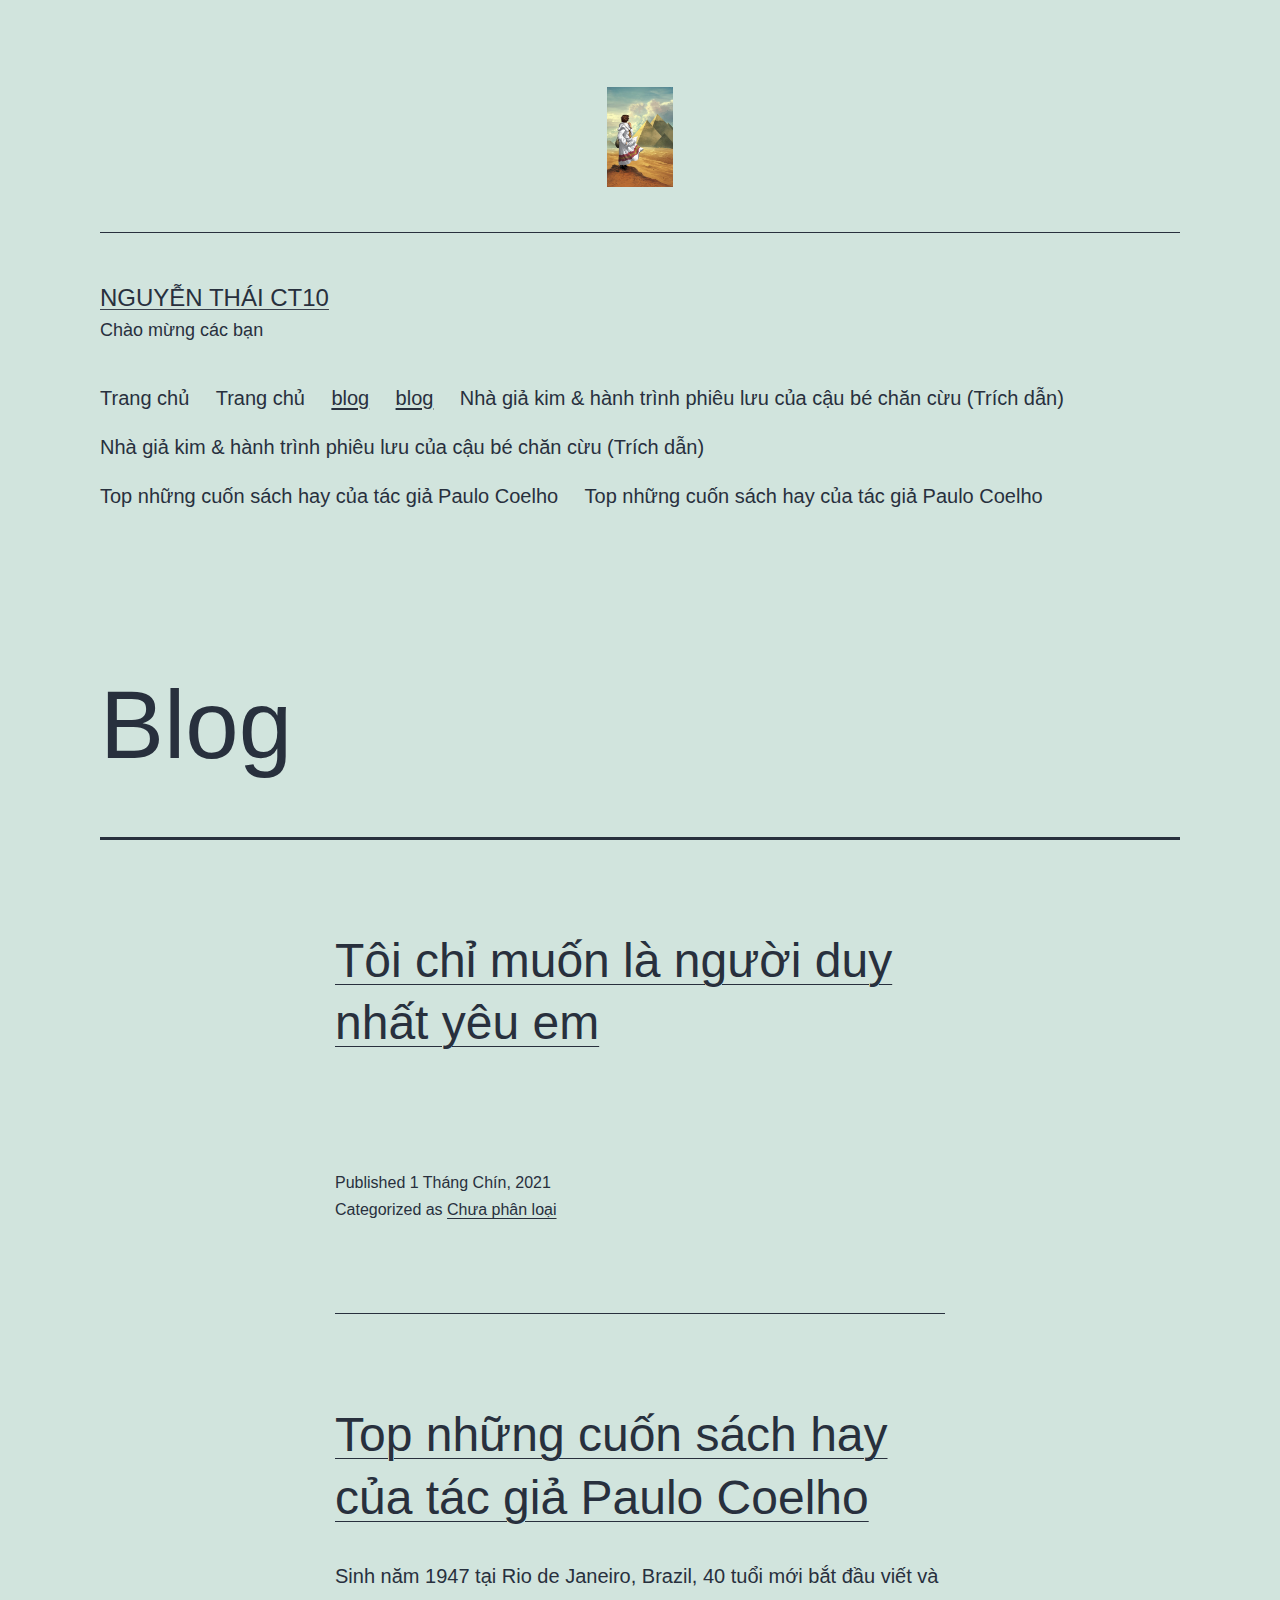
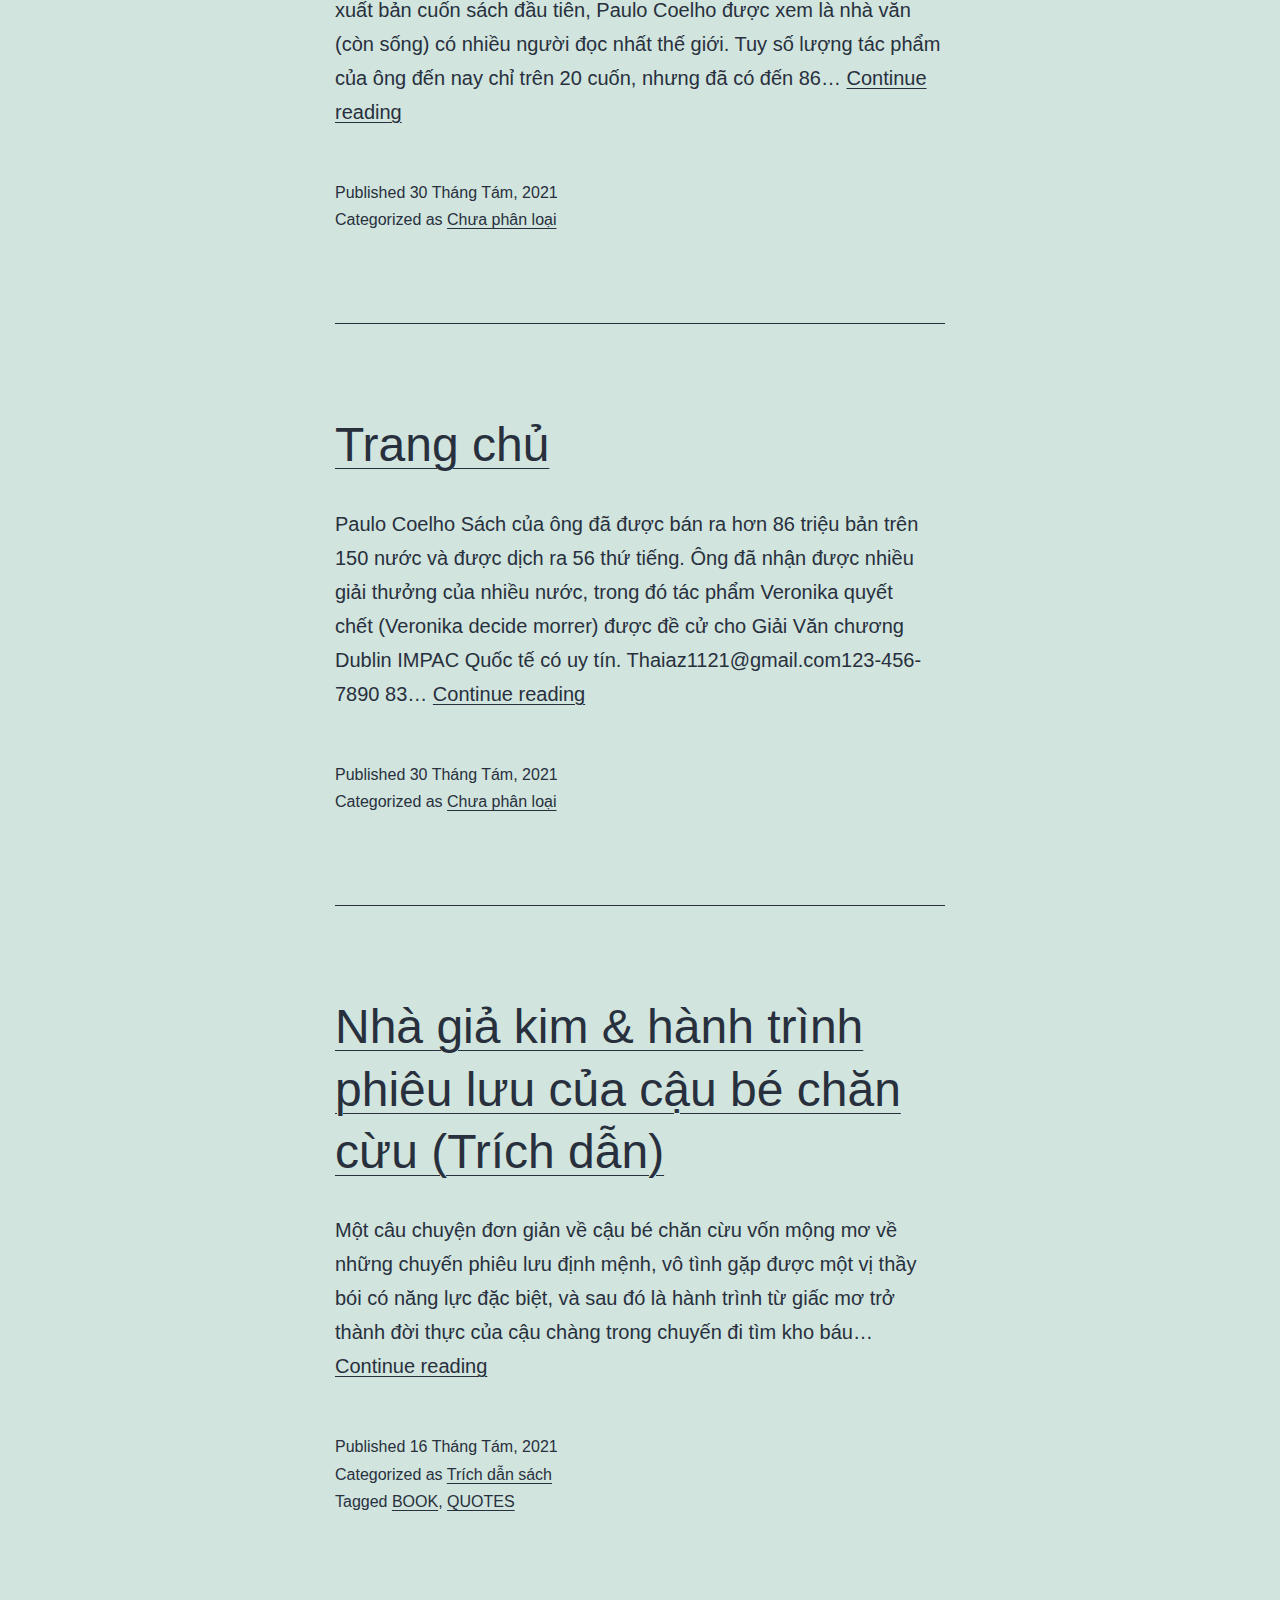
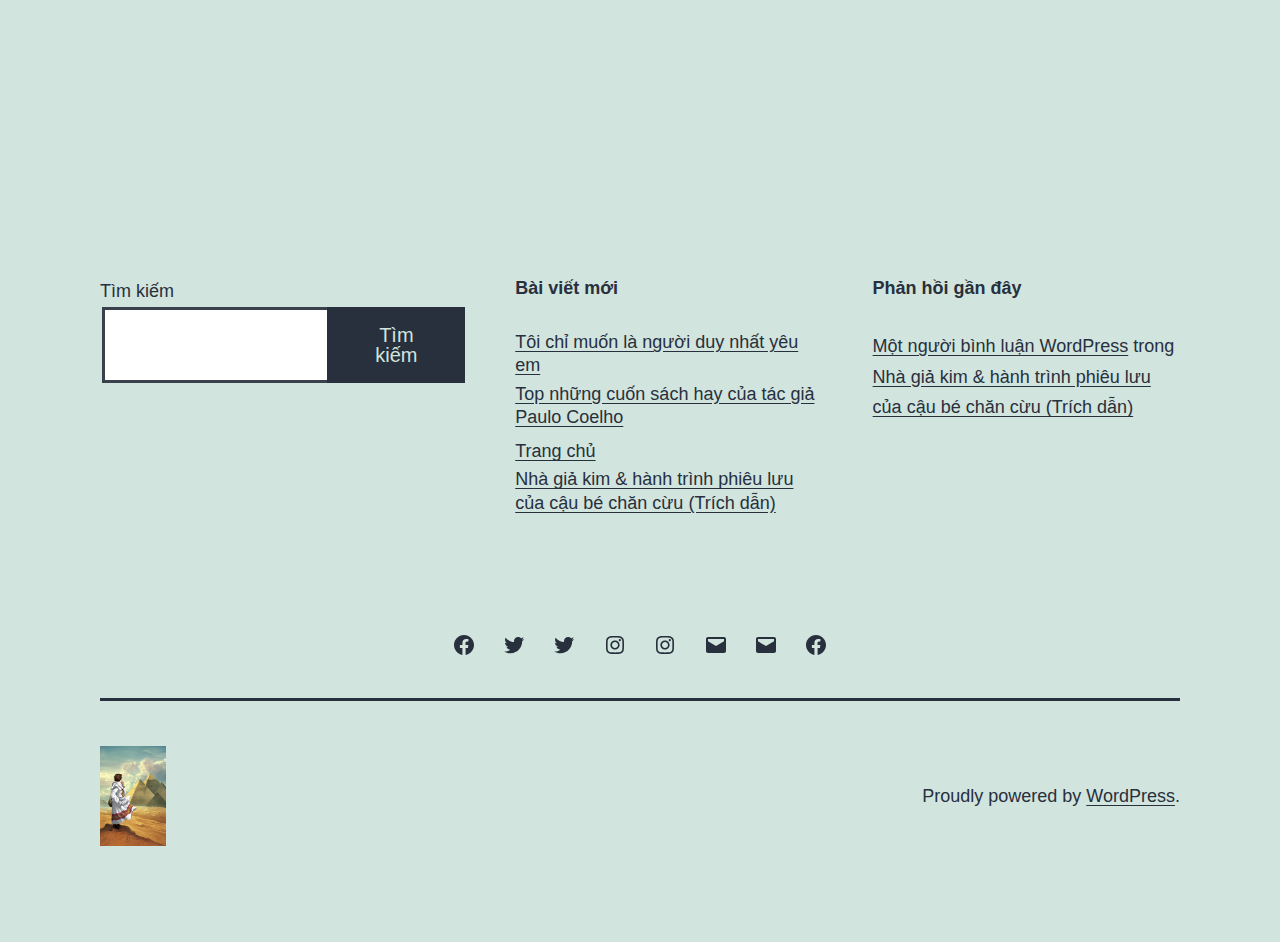
==== blog/index.html @ 30a1766d "ThaiNguyen" ====
<!DOCTYPE html>
<html lang="vi">
<head>
	<meta charset="UTF-8">
	<meta name="viewport" content="width=device-width, initial-scale=1">
	<title>Blog &#8211; Nguyễn Thái CT10</title>
<meta name="robots" content="noindex, nofollow">
<link rel="dns-prefetch" href="//s.w.org">
<link rel="alternate" type="application/rss+xml" title="Dòng thông tin Nguyễn Thái CT10 &raquo;" href="https://thai1802.github.io/mywordpres/feed/">
<link rel="alternate" type="application/rss+xml" title="Dòng phản hồi Nguyễn Thái CT10 &raquo;" href="https://thai1802.github.io/mywordpres/comments/feed/">
		<script>
			window._wpemojiSettings = {"baseUrl":"https:\/\/s.w.org\/images\/core\/emoji\/13.1.0\/72x72\/","ext":".png","svgUrl":"https:\/\/s.w.org\/images\/core\/emoji\/13.1.0\/svg\/","svgExt":".svg","source":{"concatemoji":"https:\/\/thai1802.github.io\/mywordpres\/wp-includes\/js\/wp-emoji-release.min.js?ver=5.8"}};
			!function(e,a,t){var n,r,o,i=a.createElement("canvas"),p=i.getContext&&i.getContext("2d");function s(e,t){var a=String.fromCharCode;p.clearRect(0,0,i.width,i.height),p.fillText(a.apply(this,e),0,0);e=i.toDataURL();return p.clearRect(0,0,i.width,i.height),p.fillText(a.apply(this,t),0,0),e===i.toDataURL()}function c(e){var t=a.createElement("script");t.src=e,t.defer=t.type="text/javascript",a.getElementsByTagName("head")[0].appendChild(t)}for(o=Array("flag","emoji"),t.supports={everything:!0,everythingExceptFlag:!0},r=0;r<o.length;r++)t.supports[o[r]]=function(e){if(!p||!p.fillText)return!1;switch(p.textBaseline="top",p.font="600 32px Arial",e){case"flag":return s([127987,65039,8205,9895,65039],[127987,65039,8203,9895,65039])?!1:!s([55356,56826,55356,56819],[55356,56826,8203,55356,56819])&&!s([55356,57332,56128,56423,56128,56418,56128,56421,56128,56430,56128,56423,56128,56447],[55356,57332,8203,56128,56423,8203,56128,56418,8203,56128,56421,8203,56128,56430,8203,56128,56423,8203,56128,56447]);case"emoji":return!s([10084,65039,8205,55357,56613],[10084,65039,8203,55357,56613])}return!1}(o[r]),t.supports.everything=t.supports.everything&&t.supports[o[r]],"flag"!==o[r]&&(t.supports.everythingExceptFlag=t.supports.everythingExceptFlag&&t.supports[o[r]]);t.supports.everythingExceptFlag=t.supports.everythingExceptFlag&&!t.supports.flag,t.DOMReady=!1,t.readyCallback=function(){t.DOMReady=!0},t.supports.everything||(n=function(){t.readyCallback()},a.addEventListener?(a.addEventListener("DOMContentLoaded",n,!1),e.addEventListener("load",n,!1)):(e.attachEvent("onload",n),a.attachEvent("onreadystatechange",function(){"complete"===a.readyState&&t.readyCallback()})),(n=t.source||{}).concatemoji?c(n.concatemoji):n.wpemoji&&n.twemoji&&(c(n.twemoji),c(n.wpemoji)))}(window,document,window._wpemojiSettings);
		</script>
		<style>img.wp-smiley,
img.emoji {
	display: inline !important;
	border: none !important;
	box-shadow: none !important;
	height: 1em !important;
	width: 1em !important;
	margin: 0 .07em !important;
	vertical-align: -0.1em !important;
	background: none !important;
	padding: 0 !important;
}</style>
	<link rel="stylesheet" id="wp-block-library-css" href="https://thai1802.github.io/mywordpres/wp-includes/css/dist/block-library/style.min.css?ver=5.8" media="all">
<style id="wp-block-library-theme-inline-css">#start-resizable-editor-section{display:none}.wp-block-audio figcaption{color:#555;font-size:13px;text-align:center}.is-dark-theme .wp-block-audio figcaption{color:hsla(0,0%,100%,.65)}.wp-block-code{font-family:Menlo,Consolas,monaco,monospace;color:#1e1e1e;padding:.8em 1em;border:1px solid #ddd;border-radius:4px}.wp-block-embed figcaption{color:#555;font-size:13px;text-align:center}.is-dark-theme .wp-block-embed figcaption{color:hsla(0,0%,100%,.65)}.blocks-gallery-caption{color:#555;font-size:13px;text-align:center}.is-dark-theme .blocks-gallery-caption{color:hsla(0,0%,100%,.65)}.wp-block-image figcaption{color:#555;font-size:13px;text-align:center}.is-dark-theme .wp-block-image figcaption{color:hsla(0,0%,100%,.65)}.wp-block-pullquote{border-top:4px solid;border-bottom:4px solid;margin-bottom:1.75em;color:currentColor}.wp-block-pullquote__citation,.wp-block-pullquote cite,.wp-block-pullquote footer{color:currentColor;text-transform:uppercase;font-size:.8125em;font-style:normal}.wp-block-quote{border-left:.25em solid;margin:0 0 1.75em;padding-left:1em}.wp-block-quote cite,.wp-block-quote footer{color:currentColor;font-size:.8125em;position:relative;font-style:normal}.wp-block-quote.has-text-align-right{border-left:none;border-right:.25em solid;padding-left:0;padding-right:1em}.wp-block-quote.has-text-align-center{border:none;padding-left:0}.wp-block-quote.is-large,.wp-block-quote.is-style-large{border:none}.wp-block-search .wp-block-search__label{font-weight:700}.wp-block-group.has-background{padding:1.25em 2.375em;margin-top:0;margin-bottom:0}.wp-block-separator{border:none;border-bottom:2px solid;margin-left:auto;margin-right:auto;opacity:.4}.wp-block-separator:not(.is-style-wide):not(.is-style-dots){width:100px}.wp-block-separator.has-background:not(.is-style-dots){border-bottom:none;height:1px}.wp-block-separator.has-background:not(.is-style-wide):not(.is-style-dots){height:2px}.wp-block-table thead{border-bottom:3px solid}.wp-block-table tfoot{border-top:3px solid}.wp-block-table td,.wp-block-table th{padding:.5em;border:1px solid;word-break:normal}.wp-block-table figcaption{color:#555;font-size:13px;text-align:center}.is-dark-theme .wp-block-table figcaption{color:hsla(0,0%,100%,.65)}.wp-block-video figcaption{color:#555;font-size:13px;text-align:center}.is-dark-theme .wp-block-video figcaption{color:hsla(0,0%,100%,.65)}.wp-block-template-part.has-background{padding:1.25em 2.375em;margin-top:0;margin-bottom:0}#end-resizable-editor-section{display:none}</style>
<link rel="stylesheet" id="twenty-twenty-one-style-css" href="https://thai1802.github.io/mywordpres/wp-content/themes/twentytwentyone/style.css?ver=1.4" media="all">
<style id="twenty-twenty-one-style-inline-css">body,input,textarea,button,.button,.faux-button,.wp-block-button__link,.wp-block-file__button,.has-drop-cap:not(:focus)::first-letter,.has-drop-cap:not(:focus)::first-letter,.entry-content .wp-block-archives,.entry-content .wp-block-categories,.entry-content .wp-block-cover-image,.entry-content .wp-block-latest-comments,.entry-content .wp-block-latest-posts,.entry-content .wp-block-pullquote,.entry-content .wp-block-quote.is-large,.entry-content .wp-block-quote.is-style-large,.entry-content .wp-block-archives *,.entry-content .wp-block-categories *,.entry-content .wp-block-latest-posts *,.entry-content .wp-block-latest-comments *,.entry-content p,.entry-content ol,.entry-content ul,.entry-content dl,.entry-content dt,.entry-content cite,.entry-content figcaption,.entry-content .wp-caption-text,.comment-content p,.comment-content ol,.comment-content ul,.comment-content dl,.comment-content dt,.comment-content cite,.comment-content figcaption,.comment-content .wp-caption-text,.widget_text p,.widget_text ol,.widget_text ul,.widget_text dl,.widget_text dt,.widget-content .rssSummary,.widget-content cite,.widget-content figcaption,.widget-content .wp-caption-text { font-family: 'Libre Franklin',sans-serif; }</style>
<link rel="stylesheet" id="twenty-twenty-one-print-style-css" href="https://thai1802.github.io/mywordpres/wp-content/themes/twentytwentyone/assets/css/print.css?ver=1.4" media="print">
<link rel="https://api.w.org/" href="https://thai1802.github.io/mywordpres/wp-json/">
<link rel="EditURI" type="application/rsd+xml" title="RSD" href="https://thai1802.github.io/mywordpres/xmlrpc.php?rsd">
<link rel="wlwmanifest" type="application/wlwmanifest+xml" href="https://thai1802.github.io/mywordpres/wp-includes/wlwmanifest.xml"> 
<meta name="generator" content="WordPress 5.8">
</head>

<body class="blog wp-custom-logo wp-embed-responsive is-light-theme no-js hfeed has-main-navigation">
<div id="page" class="site">
	<a class="skip-link screen-reader-text" href="#content">Skip to content</a>

	
<header id="masthead" class="site-header has-logo has-title-and-tagline has-menu" role="banner">

	
	<div class="site-logo"><a href="https://thai1802.github.io/mywordpres/" class="custom-logo-link" rel="home"><img width="475" height="721" src="https://thai1802.github.io/mywordpres/wp-content/uploads/2021/08/10-bai-hoc-dat-gia-tu-nha-gia-kim-elleman-475x721-1.jpg" class="custom-logo" alt="Nguyễn Thái CT10"></a></div>

<div class="site-branding">

	
						<p class="site-title"><a href="https://thai1802.github.io/mywordpres/">Nguyễn Thái CT10</a></p>
			
			<p class="site-description">
			Chào mừng các bạn 		</p>
	</div>
<!-- .site-branding -->
	
	<nav id="site-navigation" class="primary-navigation" role="navigation" aria-label="Primary menu">
		<div class="menu-button-container">
			<button id="primary-mobile-menu" class="button" aria-controls="primary-menu-list" aria-expanded="false">
				<span class="dropdown-icon open">Menu					<svg class="svg-icon" width="24" height="24" aria-hidden="true" role="img" focusable="false" viewbox="0 0 24 24" fill="none" xmlns="http://www.w3.org/2000/svg"><path fill-rule="evenodd" clip-rule="evenodd" d="M4.5 6H19.5V7.5H4.5V6ZM4.5 12H19.5V13.5H4.5V12ZM19.5 18H4.5V19.5H19.5V18Z" fill="currentColor"></path></svg>				</span>
				<span class="dropdown-icon close">Close					<svg class="svg-icon" width="24" height="24" aria-hidden="true" role="img" focusable="false" viewbox="0 0 24 24" fill="none" xmlns="http://www.w3.org/2000/svg"><path fill-rule="evenodd" clip-rule="evenodd" d="M12 10.9394L5.53033 4.46973L4.46967 5.53039L10.9393 12.0001L4.46967 18.4697L5.53033 19.5304L12 13.0607L18.4697 19.5304L19.5303 18.4697L13.0607 12.0001L19.5303 5.53039L18.4697 4.46973L12 10.9394Z" fill="currentColor"></path></svg>				</span>
			</button><!-- #primary-mobile-menu -->
		</div>
<!-- .menu-button-container -->
		<div class="primary-menu-container"><ul id="primary-menu-list" class="menu-wrapper">
<li id="menu-item-21" class="menu-item menu-item-type-custom menu-item-object-custom menu-item-home menu-item-21"><a href="https://thai1802.github.io/mywordpres/">Trang chủ</a></li>
<li id="menu-item-130" class="menu-item menu-item-type-custom menu-item-object-custom menu-item-home menu-item-130"><a href="https://thai1802.github.io/mywordpres/">Trang chủ</a></li>
<li id="menu-item-23" class="menu-item menu-item-type-post_type menu-item-object-page current-menu-item page_item page-item-15 current_page_item current_page_parent menu-item-23"><a href="https://thai1802.github.io/mywordpres/blog/" aria-current="page">blog</a></li>
<li id="menu-item-131" class="menu-item menu-item-type-post_type menu-item-object-page current-menu-item page_item page-item-15 current_page_item current_page_parent menu-item-131"><a href="https://thai1802.github.io/mywordpres/blog/" aria-current="page">blog</a></li>
<li id="menu-item-99" class="menu-item menu-item-type-post_type menu-item-object-post menu-item-99"><a href="https://thai1802.github.io/mywordpres/chao-moi-nguoi/">Nhà giả kim &#038; hành trình phiêu lưu của cậu bé chăn cừu (Trích dẫn)</a></li>
<li id="menu-item-136" class="menu-item menu-item-type-post_type menu-item-object-post menu-item-136"><a href="https://thai1802.github.io/mywordpres/chao-moi-nguoi/">Nhà giả kim &#038; hành trình phiêu lưu của cậu bé chăn cừu (Trích dẫn)</a></li>
<li id="menu-item-98" class="menu-item menu-item-type-post_type menu-item-object-post menu-item-98"><a href="https://thai1802.github.io/mywordpres/top-nhung-cuon-sach-hay-cua-tac-gia-paulo-coelho/">Top những cuốn sách hay của tác giả Paulo Coelho</a></li>
<li id="menu-item-137" class="menu-item menu-item-type-post_type menu-item-object-post menu-item-137"><a href="https://thai1802.github.io/mywordpres/top-nhung-cuon-sach-hay-cua-tac-gia-paulo-coelho/">Top những cuốn sách hay của tác giả Paulo Coelho</a></li>
</ul></div>	</nav><!-- #site-navigation -->

</header><!-- #masthead -->

	<div id="content" class="site-content">
		<div id="primary" class="content-area">
			<main id="main" class="site-main" role="main">

	<header class="page-header alignwide">
		<h1 class="page-title">Blog</h1>
	</header><!-- .page-header -->


<article id="post-117" class="post-117 post type-post status-publish format-standard hentry category-khong-phan-loai entry">

	
<header class="entry-header">
	<h2 class="entry-title default-max-width"><a href="https://thai1802.github.io/mywordpres/toi-chi-muon-la-nguoi-duy-nhat-yeu-em/">Tôi chỉ muốn là người duy nhất yêu em</a></h2></header><!-- .entry-header -->

	<div class="entry-content">
		<p> </p>
	</div>
<!-- .entry-content -->

	<footer class="entry-footer default-max-width">
		<span class="posted-on">Published <time class="entry-date published updated" datetime="2021-09-01T01:59:05+00:00">1 Tháng Chín, 2021</time></span><div class="post-taxonomies"><span class="cat-links">Categorized as <a href="https://thai1802.github.io/mywordpres/category/khong-phan-loai/" rel="category tag">Chưa phân loại</a> </span></div>	</footer><!-- .entry-footer -->
</article><!-- #post-${ID} -->

<article id="post-78" class="post-78 post type-post status-publish format-standard hentry category-khong-phan-loai entry">

	
<header class="entry-header">
	<h2 class="entry-title default-max-width"><a href="https://thai1802.github.io/mywordpres/top-nhung-cuon-sach-hay-cua-tac-gia-paulo-coelho/">Top những cuốn sách hay của tác giả Paulo Coelho</a></h2></header><!-- .entry-header -->

	<div class="entry-content">
		<p>Sinh năm 1947 tại Rio de Janeiro, Brazil, 40 tuổi mới bắt đầu viết và xuất bản cuốn sách đầu tiên, Paulo Coelho được xem là nhà văn (còn sống) có nhiều người đọc nhất thế giới. Tuy số lượng tác phẩm của ông đến nay chỉ trên 20 cuốn, nhưng đã có đến 86&hellip; <a class="more-link" href="https://thai1802.github.io/mywordpres/top-nhung-cuon-sach-hay-cua-tac-gia-paulo-coelho/">Continue reading <span class="screen-reader-text">Top những cuốn sách hay của tác giả Paulo Coelho</span></a></p>
	</div>
<!-- .entry-content -->

	<footer class="entry-footer default-max-width">
		<span class="posted-on">Published <time class="entry-date published updated" datetime="2021-08-30T10:20:37+00:00">30 Tháng Tám, 2021</time></span><div class="post-taxonomies"><span class="cat-links">Categorized as <a href="https://thai1802.github.io/mywordpres/category/khong-phan-loai/" rel="category tag">Chưa phân loại</a> </span></div>	</footer><!-- .entry-footer -->
</article><!-- #post-${ID} -->

<article id="post-69" class="post-69 post type-post status-publish format-standard hentry category-khong-phan-loai entry">

	
<header class="entry-header">
	<h2 class="entry-title default-max-width"><a href="https://thai1802.github.io/mywordpres/trang-chu/">Trang chủ</a></h2></header><!-- .entry-header -->

	<div class="entry-content">
		<p>Paulo Coelho Sách của ông đã được bán ra hơn 86 triệu bản trên 150 nước và được dịch ra 56 thứ tiếng. Ông đã nhận được nhiều giải thưởng của nhiều nước, trong đó tác phẩm Veronika quyết chết (Veronika decide morrer) được đề cử cho Giải Văn chương Dublin IMPAC Quốc tế có uy tín. Thaiaz1121@gmail.com123-456-7890 83&hellip; <a class="more-link" href="https://thai1802.github.io/mywordpres/trang-chu/">Continue reading <span class="screen-reader-text">Trang chủ</span></a></p>
	</div>
<!-- .entry-content -->

	<footer class="entry-footer default-max-width">
		<span class="posted-on">Published <time class="entry-date published updated" datetime="2021-08-30T02:14:56+00:00">30 Tháng Tám, 2021</time></span><div class="post-taxonomies"><span class="cat-links">Categorized as <a href="https://thai1802.github.io/mywordpres/category/khong-phan-loai/" rel="category tag">Chưa phân loại</a> </span></div>	</footer><!-- .entry-footer -->
</article><!-- #post-${ID} -->

<article id="post-1" class="post-1 post type-post status-publish format-quote hentry category-trich-dan-sach tag-book tag-quotes post_format-post-format-quote entry">

	
<header class="entry-header">
	<h2 class="entry-title default-max-width"><a href="https://thai1802.github.io/mywordpres/chao-moi-nguoi/">Nhà giả kim &#038; hành trình phiêu lưu của cậu bé chăn cừu (Trích dẫn)</a></h2></header><!-- .entry-header -->

	<div class="entry-content">
		<p>Một câu chuyện đơn giản về cậu bé chăn cừu vốn mộng mơ về những chuyến phiêu lưu định mệnh, vô tình gặp được một vị thầy bói có năng lực đặc biệt, và sau đó là hành trình từ giấc mơ trở thành đời thực của cậu chàng trong chuyến đi tìm kho báu&hellip; <a class="more-link" href="https://thai1802.github.io/mywordpres/chao-moi-nguoi/">Continue reading <span class="screen-reader-text">Nhà giả kim &#038; hành trình phiêu lưu của cậu bé chăn cừu (Trích dẫn)</span></a></p>
	</div>
<!-- .entry-content -->

	<footer class="entry-footer default-max-width">
		<span class="posted-on">Published <time class="entry-date published updated" datetime="2021-08-16T14:54:59+00:00">16 Tháng Tám, 2021</time></span><div class="post-taxonomies">
<span class="cat-links">Categorized as <a href="https://thai1802.github.io/mywordpres/category/trich-dan-sach/" rel="category tag">Trích dẫn sách</a> </span><span class="tags-links">Tagged <a href="https://thai1802.github.io/mywordpres/tag/book/" rel="tag">BOOK</a>, <a href="https://thai1802.github.io/mywordpres/tag/quotes/" rel="tag">QUOTES</a></span>
</div>	</footer><!-- .entry-footer -->
</article><!-- #post-${ID} -->
			</main><!-- #main -->
		</div>
<!-- #primary -->
	</div>
<!-- #content -->

	
	<aside class="widget-area">
		<section id="block-2" class="widget widget_block widget_search"><form role="search" method="get" action="https://thai1802.github.io/mywordpres/" class="wp-block-search__button-outside wp-block-search__text-button wp-block-search">
<label for="wp-block-search__input-1" class="wp-block-search__label">Tìm kiếm</label><div class="wp-block-search__inside-wrapper">
<input type="search" id="wp-block-search__input-1" class="wp-block-search__input" name="s" value="" placeholder="" required><button type="submit" class="wp-block-search__button ">Tìm kiếm</button>
</div>
</form></section><section id="block-3" class="widget widget_block"><div class="wp-block-group"><div class="wp-block-group__inner-container">
<h2>Bài viết mới</h2>
<ul class="wp-block-latest-posts__list wp-block-latest-posts">
<li><a href="https://thai1802.github.io/mywordpres/toi-chi-muon-la-nguoi-duy-nhat-yeu-em/">Tôi chỉ muốn là người duy nhất yêu em</a></li>
<li><a href="https://thai1802.github.io/mywordpres/top-nhung-cuon-sach-hay-cua-tac-gia-paulo-coelho/">Top những cuốn sách hay của tác giả Paulo Coelho</a></li>
<li><a href="https://thai1802.github.io/mywordpres/trang-chu/">Trang chủ</a></li>
<li><a href="https://thai1802.github.io/mywordpres/chao-moi-nguoi/">Nhà giả kim &#038; hành trình phiêu lưu của cậu bé chăn cừu (Trích dẫn)</a></li>
</ul>
</div></div></section><section id="block-4" class="widget widget_block"><div class="wp-block-group"><div class="wp-block-group__inner-container">
<h2>Phản hồi gần đây</h2>
<ol class="wp-block-latest-comments"><li class="wp-block-latest-comments__comment"><article><footer class="wp-block-latest-comments__comment-meta"><a class="wp-block-latest-comments__comment-author" href="https://wordpress.org/">Một người bình luận WordPress</a> trong <a class="wp-block-latest-comments__comment-link" href="https://thai1802.github.io/mywordpres/chao-moi-nguoi/#comment-1">Nhà giả kim &#038; hành trình phiêu lưu của cậu bé chăn cừu (Trích dẫn)</a></footer></article></li></ol>
</div></div></section>	</aside><!-- .widget-area -->


	<footer id="colophon" class="site-footer" role="contentinfo">

					<nav aria-label="Secondary menu" class="footer-navigation">
				<ul class="footer-navigation-wrapper">
					<li id="menu-item-25" class="menu-item menu-item-type-custom menu-item-object-custom menu-item-25"><a href="https://www.facebook.com/wordpress"><svg class="svg-icon" width="24" height="24" aria-hidden="true" role="img" focusable="false" viewbox="0 0 24 24" version="1.1" xmlns="http://www.w3.org/2000/svg"><path d="M12 2C6.5 2 2 6.5 2 12c0 5 3.7 9.1 8.4 9.9v-7H7.9V12h2.5V9.8c0-2.5 1.5-3.9 3.8-3.9 1.1 0 2.2.2 2.2.2v2.5h-1.3c-1.2 0-1.6.8-1.6 1.6V12h2.8l-.4 2.9h-2.3v7C18.3 21.1 22 17 22 12c0-5.5-4.5-10-10-10z"></path></svg><span class="screen-reader-text">Facebook</span></a></li>
<li id="menu-item-26" class="menu-item menu-item-type-custom menu-item-object-custom menu-item-26"><a href="https://twitter.com/wordpress"><svg class="svg-icon" width="24" height="24" aria-hidden="true" role="img" focusable="false" viewbox="0 0 24 24" version="1.1" xmlns="http://www.w3.org/2000/svg"><path d="M22.23,5.924c-0.736,0.326-1.527,0.547-2.357,0.646c0.847-0.508,1.498-1.312,1.804-2.27 c-0.793,0.47-1.671,0.812-2.606,0.996C18.324,4.498,17.257,4,16.077,4c-2.266,0-4.103,1.837-4.103,4.103 c0,0.322,0.036,0.635,0.106,0.935C8.67,8.867,5.647,7.234,3.623,4.751C3.27,5.357,3.067,6.062,3.067,6.814 c0,1.424,0.724,2.679,1.825,3.415c-0.673-0.021-1.305-0.206-1.859-0.513c0,0.017,0,0.034,0,0.052c0,1.988,1.414,3.647,3.292,4.023 c-0.344,0.094-0.707,0.144-1.081,0.144c-0.264,0-0.521-0.026-0.772-0.074c0.522,1.63,2.038,2.816,3.833,2.85 c-1.404,1.1-3.174,1.756-5.096,1.756c-0.331,0-0.658-0.019-0.979-0.057c1.816,1.164,3.973,1.843,6.29,1.843 c7.547,0,11.675-6.252,11.675-11.675c0-0.178-0.004-0.355-0.012-0.531C20.985,7.47,21.68,6.747,22.23,5.924z"></path></svg><span class="screen-reader-text">Twitter</span></a></li>
<li id="menu-item-133" class="menu-item menu-item-type-custom menu-item-object-custom menu-item-133"><a href="https://twitter.com/wordpress"><svg class="svg-icon" width="24" height="24" aria-hidden="true" role="img" focusable="false" viewbox="0 0 24 24" version="1.1" xmlns="http://www.w3.org/2000/svg"><path d="M22.23,5.924c-0.736,0.326-1.527,0.547-2.357,0.646c0.847-0.508,1.498-1.312,1.804-2.27 c-0.793,0.47-1.671,0.812-2.606,0.996C18.324,4.498,17.257,4,16.077,4c-2.266,0-4.103,1.837-4.103,4.103 c0,0.322,0.036,0.635,0.106,0.935C8.67,8.867,5.647,7.234,3.623,4.751C3.27,5.357,3.067,6.062,3.067,6.814 c0,1.424,0.724,2.679,1.825,3.415c-0.673-0.021-1.305-0.206-1.859-0.513c0,0.017,0,0.034,0,0.052c0,1.988,1.414,3.647,3.292,4.023 c-0.344,0.094-0.707,0.144-1.081,0.144c-0.264,0-0.521-0.026-0.772-0.074c0.522,1.63,2.038,2.816,3.833,2.85 c-1.404,1.1-3.174,1.756-5.096,1.756c-0.331,0-0.658-0.019-0.979-0.057c1.816,1.164,3.973,1.843,6.29,1.843 c7.547,0,11.675-6.252,11.675-11.675c0-0.178-0.004-0.355-0.012-0.531C20.985,7.47,21.68,6.747,22.23,5.924z"></path></svg><span class="screen-reader-text">Twitter</span></a></li>
<li id="menu-item-27" class="menu-item menu-item-type-custom menu-item-object-custom menu-item-27"><a href="https://www.instagram.com/explore/tags/wordcamp/"><svg class="svg-icon" width="24" height="24" aria-hidden="true" role="img" focusable="false" viewbox="0 0 24 24" version="1.1" xmlns="http://www.w3.org/2000/svg"><path d="M12,4.622c2.403,0,2.688,0.009,3.637,0.052c0.877,0.04,1.354,0.187,1.671,0.31c0.42,0.163,0.72,0.358,1.035,0.673 c0.315,0.315,0.51,0.615,0.673,1.035c0.123,0.317,0.27,0.794,0.31,1.671c0.043,0.949,0.052,1.234,0.052,3.637 s-0.009,2.688-0.052,3.637c-0.04,0.877-0.187,1.354-0.31,1.671c-0.163,0.42-0.358,0.72-0.673,1.035 c-0.315,0.315-0.615,0.51-1.035,0.673c-0.317,0.123-0.794,0.27-1.671,0.31c-0.949,0.043-1.233,0.052-3.637,0.052 s-2.688-0.009-3.637-0.052c-0.877-0.04-1.354-0.187-1.671-0.31c-0.42-0.163-0.72-0.358-1.035-0.673 c-0.315-0.315-0.51-0.615-0.673-1.035c-0.123-0.317-0.27-0.794-0.31-1.671C4.631,14.688,4.622,14.403,4.622,12 s0.009-2.688,0.052-3.637c0.04-0.877,0.187-1.354,0.31-1.671c0.163-0.42,0.358-0.72,0.673-1.035 c0.315-0.315,0.615-0.51,1.035-0.673c0.317-0.123,0.794-0.27,1.671-0.31C9.312,4.631,9.597,4.622,12,4.622 M12,3 C9.556,3,9.249,3.01,8.289,3.054C7.331,3.098,6.677,3.25,6.105,3.472C5.513,3.702,5.011,4.01,4.511,4.511 c-0.5,0.5-0.808,1.002-1.038,1.594C3.25,6.677,3.098,7.331,3.054,8.289C3.01,9.249,3,9.556,3,12c0,2.444,0.01,2.751,0.054,3.711 c0.044,0.958,0.196,1.612,0.418,2.185c0.23,0.592,0.538,1.094,1.038,1.594c0.5,0.5,1.002,0.808,1.594,1.038 c0.572,0.222,1.227,0.375,2.185,0.418C9.249,20.99,9.556,21,12,21s2.751-0.01,3.711-0.054c0.958-0.044,1.612-0.196,2.185-0.418 c0.592-0.23,1.094-0.538,1.594-1.038c0.5-0.5,0.808-1.002,1.038-1.594c0.222-0.572,0.375-1.227,0.418-2.185 C20.99,14.751,21,14.444,21,12s-0.01-2.751-0.054-3.711c-0.044-0.958-0.196-1.612-0.418-2.185c-0.23-0.592-0.538-1.094-1.038-1.594 c-0.5-0.5-1.002-0.808-1.594-1.038c-0.572-0.222-1.227-0.375-2.185-0.418C14.751,3.01,14.444,3,12,3L12,3z M12,7.378 c-2.552,0-4.622,2.069-4.622,4.622S9.448,16.622,12,16.622s4.622-2.069,4.622-4.622S14.552,7.378,12,7.378z M12,15 c-1.657,0-3-1.343-3-3s1.343-3,3-3s3,1.343,3,3S13.657,15,12,15z M16.804,6.116c-0.596,0-1.08,0.484-1.08,1.08 s0.484,1.08,1.08,1.08c0.596,0,1.08-0.484,1.08-1.08S17.401,6.116,16.804,6.116z"></path></svg><span class="screen-reader-text">Instagram</span></a></li>
<li id="menu-item-134" class="menu-item menu-item-type-custom menu-item-object-custom menu-item-134"><a href="https://www.instagram.com/explore/tags/wordcamp/"><svg class="svg-icon" width="24" height="24" aria-hidden="true" role="img" focusable="false" viewbox="0 0 24 24" version="1.1" xmlns="http://www.w3.org/2000/svg"><path d="M12,4.622c2.403,0,2.688,0.009,3.637,0.052c0.877,0.04,1.354,0.187,1.671,0.31c0.42,0.163,0.72,0.358,1.035,0.673 c0.315,0.315,0.51,0.615,0.673,1.035c0.123,0.317,0.27,0.794,0.31,1.671c0.043,0.949,0.052,1.234,0.052,3.637 s-0.009,2.688-0.052,3.637c-0.04,0.877-0.187,1.354-0.31,1.671c-0.163,0.42-0.358,0.72-0.673,1.035 c-0.315,0.315-0.615,0.51-1.035,0.673c-0.317,0.123-0.794,0.27-1.671,0.31c-0.949,0.043-1.233,0.052-3.637,0.052 s-2.688-0.009-3.637-0.052c-0.877-0.04-1.354-0.187-1.671-0.31c-0.42-0.163-0.72-0.358-1.035-0.673 c-0.315-0.315-0.51-0.615-0.673-1.035c-0.123-0.317-0.27-0.794-0.31-1.671C4.631,14.688,4.622,14.403,4.622,12 s0.009-2.688,0.052-3.637c0.04-0.877,0.187-1.354,0.31-1.671c0.163-0.42,0.358-0.72,0.673-1.035 c0.315-0.315,0.615-0.51,1.035-0.673c0.317-0.123,0.794-0.27,1.671-0.31C9.312,4.631,9.597,4.622,12,4.622 M12,3 C9.556,3,9.249,3.01,8.289,3.054C7.331,3.098,6.677,3.25,6.105,3.472C5.513,3.702,5.011,4.01,4.511,4.511 c-0.5,0.5-0.808,1.002-1.038,1.594C3.25,6.677,3.098,7.331,3.054,8.289C3.01,9.249,3,9.556,3,12c0,2.444,0.01,2.751,0.054,3.711 c0.044,0.958,0.196,1.612,0.418,2.185c0.23,0.592,0.538,1.094,1.038,1.594c0.5,0.5,1.002,0.808,1.594,1.038 c0.572,0.222,1.227,0.375,2.185,0.418C9.249,20.99,9.556,21,12,21s2.751-0.01,3.711-0.054c0.958-0.044,1.612-0.196,2.185-0.418 c0.592-0.23,1.094-0.538,1.594-1.038c0.5-0.5,0.808-1.002,1.038-1.594c0.222-0.572,0.375-1.227,0.418-2.185 C20.99,14.751,21,14.444,21,12s-0.01-2.751-0.054-3.711c-0.044-0.958-0.196-1.612-0.418-2.185c-0.23-0.592-0.538-1.094-1.038-1.594 c-0.5-0.5-1.002-0.808-1.594-1.038c-0.572-0.222-1.227-0.375-2.185-0.418C14.751,3.01,14.444,3,12,3L12,3z M12,7.378 c-2.552,0-4.622,2.069-4.622,4.622S9.448,16.622,12,16.622s4.622-2.069,4.622-4.622S14.552,7.378,12,7.378z M12,15 c-1.657,0-3-1.343-3-3s1.343-3,3-3s3,1.343,3,3S13.657,15,12,15z M16.804,6.116c-0.596,0-1.08,0.484-1.08,1.08 s0.484,1.08,1.08,1.08c0.596,0,1.08-0.484,1.08-1.08S17.401,6.116,16.804,6.116z"></path></svg><span class="screen-reader-text">Instagram</span></a></li>
<li id="menu-item-28" class="menu-item menu-item-type-custom menu-item-object-custom menu-item-28"><a href="mailto:wordpress@example.com"><svg class="svg-icon" width="24" height="24" aria-hidden="true" role="img" focusable="false" viewbox="0 0 24 24" version="1.1" xmlns="http://www.w3.org/2000/svg"><path d="M20,4H4C2.895,4,2,4.895,2,6v12c0,1.105,0.895,2,2,2h16c1.105,0,2-0.895,2-2V6C22,4.895,21.105,4,20,4z M20,8.236l-8,4.882 L4,8.236V6h16V8.236z"></path></svg><span class="screen-reader-text">Email</span></a></li>
<li id="menu-item-135" class="menu-item menu-item-type-custom menu-item-object-custom menu-item-135"><a href="mailto:wordpress@example.com"><svg class="svg-icon" width="24" height="24" aria-hidden="true" role="img" focusable="false" viewbox="0 0 24 24" version="1.1" xmlns="http://www.w3.org/2000/svg"><path d="M20,4H4C2.895,4,2,4.895,2,6v12c0,1.105,0.895,2,2,2h16c1.105,0,2-0.895,2-2V6C22,4.895,21.105,4,20,4z M20,8.236l-8,4.882 L4,8.236V6h16V8.236z"></path></svg><span class="screen-reader-text">Email</span></a></li>
<li id="menu-item-132" class="menu-item menu-item-type-custom menu-item-object-custom menu-item-132"><a href="https://www.facebook.com/wordpress"><svg class="svg-icon" width="24" height="24" aria-hidden="true" role="img" focusable="false" viewbox="0 0 24 24" version="1.1" xmlns="http://www.w3.org/2000/svg"><path d="M12 2C6.5 2 2 6.5 2 12c0 5 3.7 9.1 8.4 9.9v-7H7.9V12h2.5V9.8c0-2.5 1.5-3.9 3.8-3.9 1.1 0 2.2.2 2.2.2v2.5h-1.3c-1.2 0-1.6.8-1.6 1.6V12h2.8l-.4 2.9h-2.3v7C18.3 21.1 22 17 22 12c0-5.5-4.5-10-10-10z"></path></svg><span class="screen-reader-text">Facebook</span></a></li>
				</ul>
<!-- .footer-navigation-wrapper -->
			</nav><!-- .footer-navigation -->
				<div class="site-info">
			<div class="site-name">
									<div class="site-logo"><a href="https://thai1802.github.io/mywordpres/" class="custom-logo-link" rel="home"><img width="475" height="721" src="https://thai1802.github.io/mywordpres/wp-content/uploads/2021/08/10-bai-hoc-dat-gia-tu-nha-gia-kim-elleman-475x721-1.jpg" class="custom-logo" alt="Nguyễn Thái CT10"></a></div>
							</div>
<!-- .site-name -->
			<div class="powered-by">
				Proudly powered by <a href="https://wordpress.org/">WordPress</a>.			</div>
<!-- .powered-by -->

		</div>
<!-- .site-info -->
	</footer><!-- #colophon -->

</div>
<!-- #page -->

<script>document.body.classList.remove("no-js");</script>	<script>
	if ( -1 !== navigator.userAgent.indexOf( 'MSIE' ) || -1 !== navigator.appVersion.indexOf( 'Trident/' ) ) {
		document.body.classList.add( 'is-IE' );
	}
	</script>
	<script id="twenty-twenty-one-ie11-polyfills-js-after">
( Element.prototype.matches && Element.prototype.closest && window.NodeList && NodeList.prototype.forEach ) || document.write( '<script src="https://thai1802.github.io/mywordpres/wp-content/themes/twentytwentyone/assets/js/polyfills.js?ver=1.4"><\/scr' + 'ipt>' );
</script>
<script src="https://thai1802.github.io/mywordpres/wp-content/themes/twentytwentyone/assets/js/primary-navigation.js?ver=1.4" id="twenty-twenty-one-primary-navigation-script-js"></script>
<script src="https://thai1802.github.io/mywordpres/wp-content/themes/twentytwentyone/assets/js/responsive-embeds.js?ver=1.4" id="twenty-twenty-one-responsive-embeds-script-js"></script>
<script src="https://thai1802.github.io/mywordpres/wp-includes/js/wp-embed.min.js?ver=5.8" id="wp-embed-js"></script>
	<script>
	/(trident|msie)/i.test(navigator.userAgent)&&document.getElementById&&window.addEventListener&&window.addEventListener("hashchange",(function(){var t,e=location.hash.substring(1);/^[A-z0-9_-]+$/.test(e)&&(t=document.getElementById(e))&&(/^(?:a|select|input|button|textarea)$/i.test(t.tagName)||(t.tabIndex=-1),t.focus())}),!1);
	</script>
	
</body>
</html>
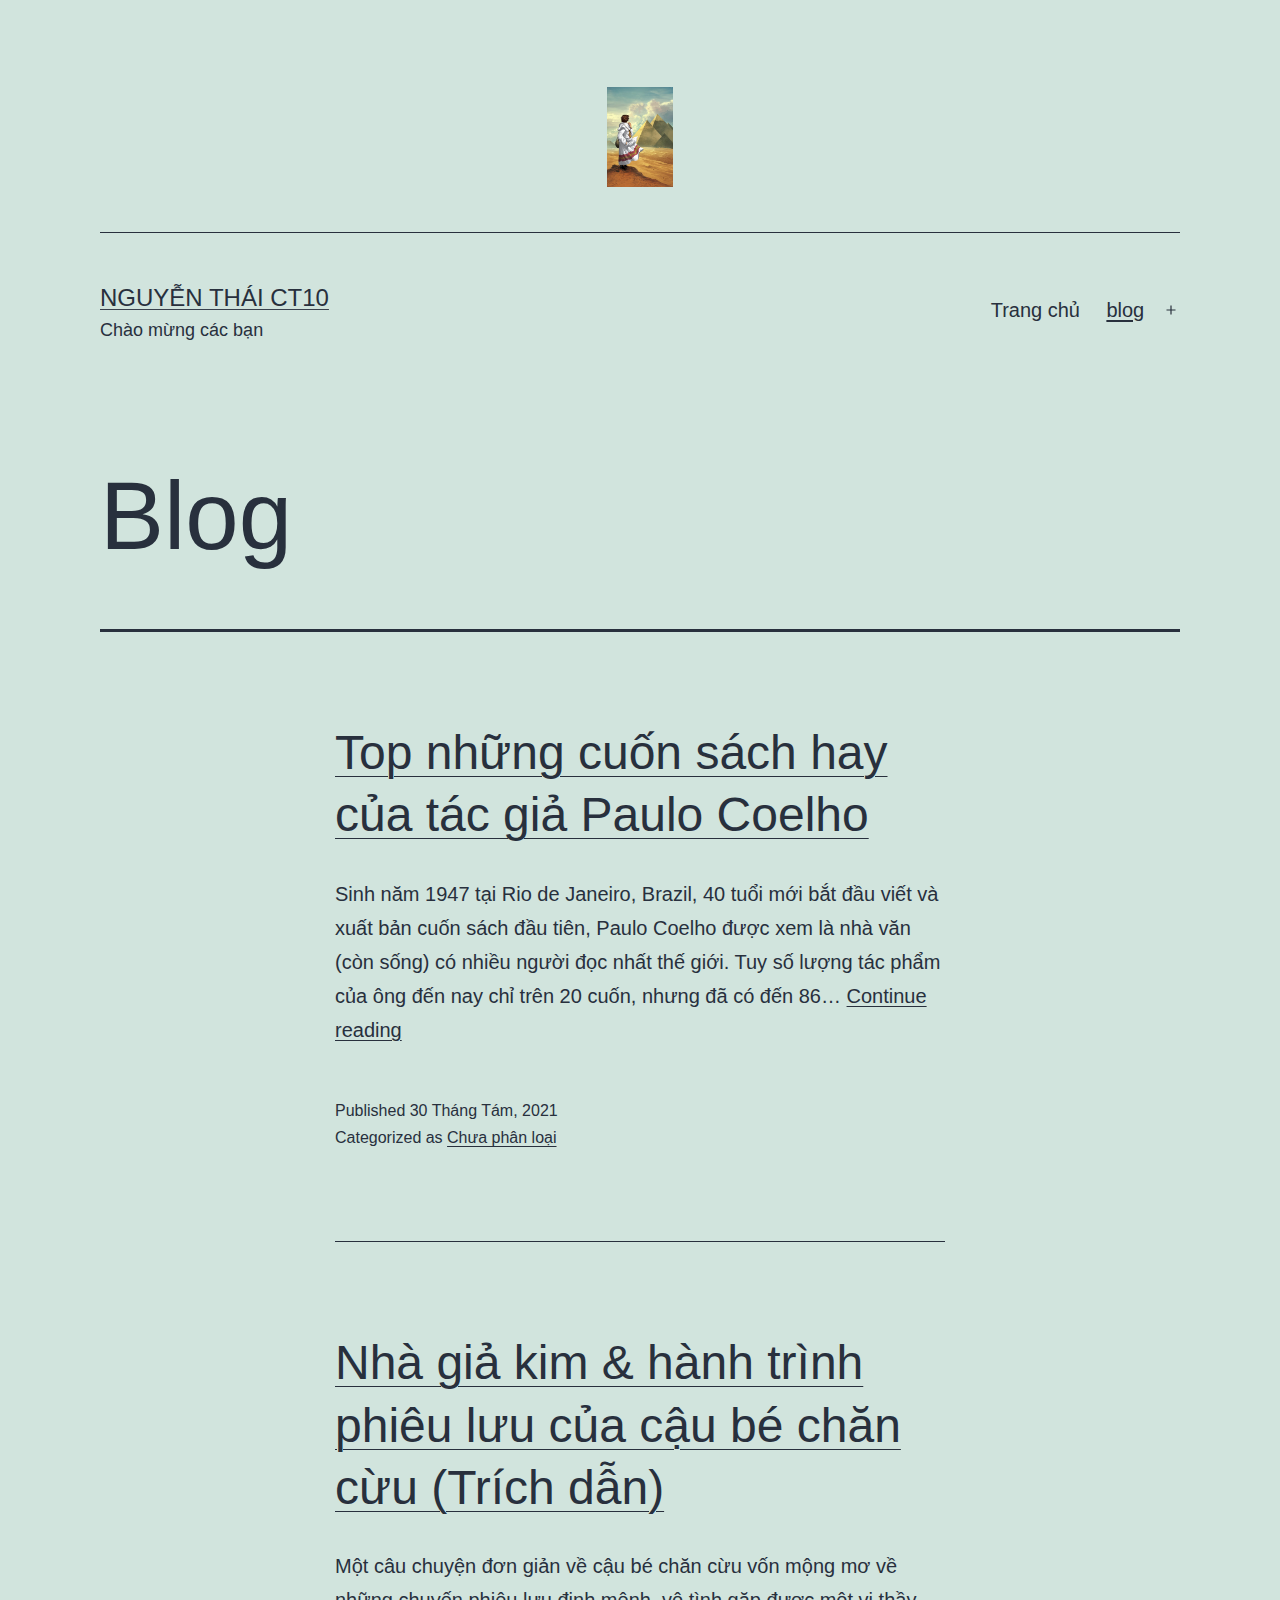
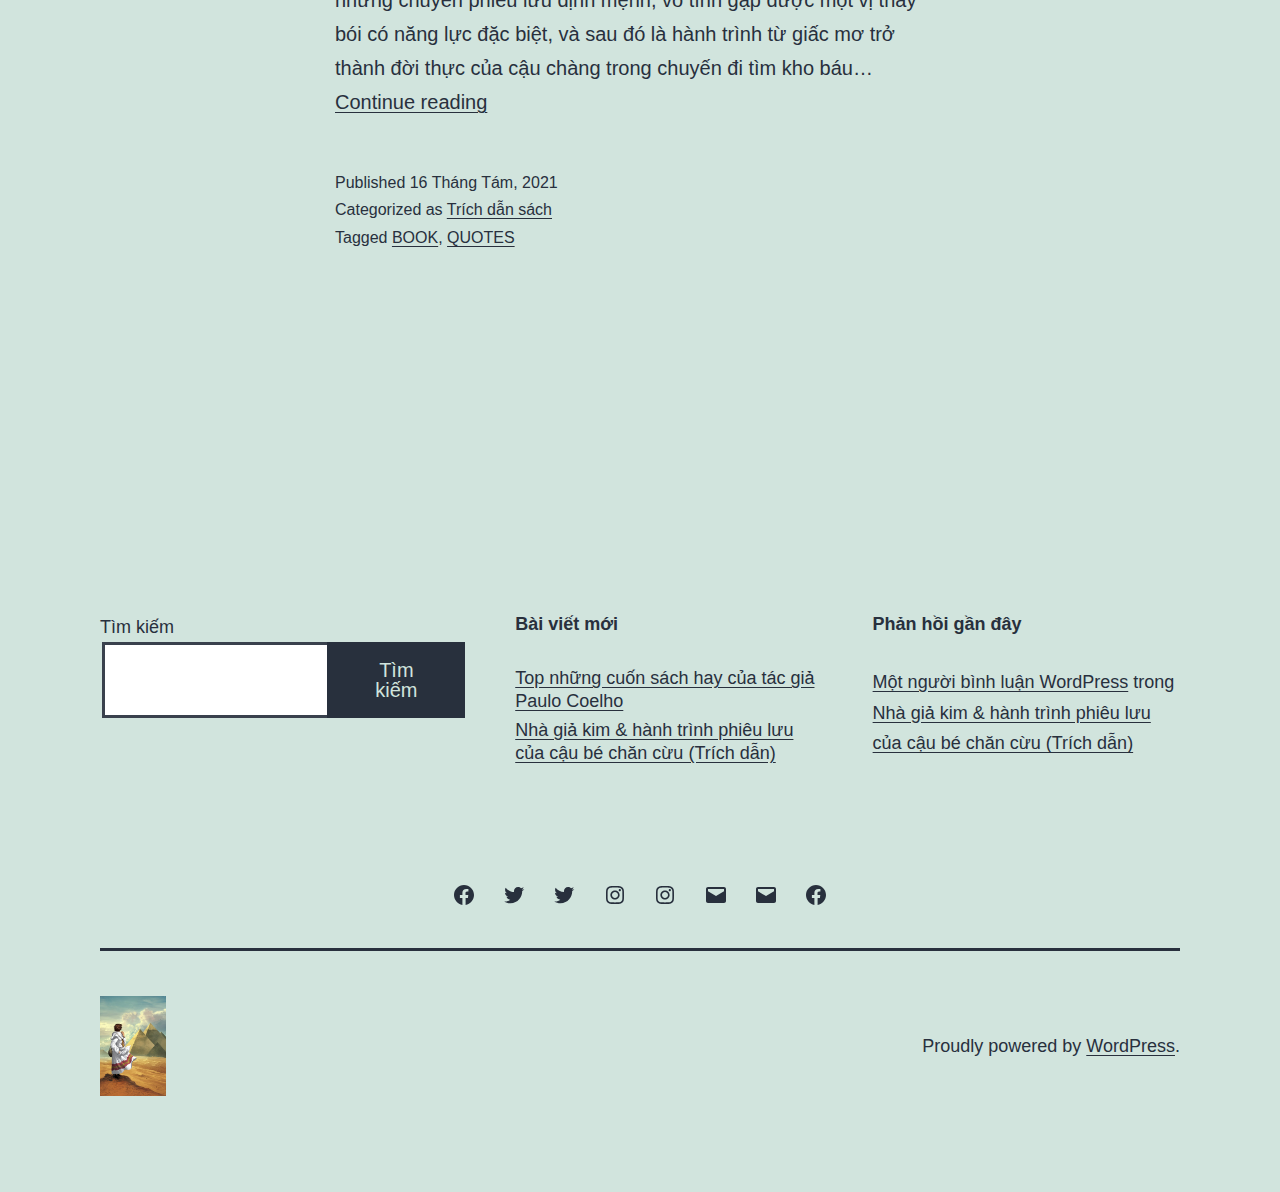
==== commit f5918b3e: "NguyenThai" ====
--- a/blog/index.html
+++ b/blog/index.html
@@ -9,7 +9,7 @@
 <link rel="alternate" type="application/rss+xml" title="Dòng thông tin Nguyễn Thái CT10 &raquo;" href="https://thai1802.github.io/mywordpres/feed/">
 <link rel="alternate" type="application/rss+xml" title="Dòng phản hồi Nguyễn Thái CT10 &raquo;" href="https://thai1802.github.io/mywordpres/comments/feed/">
 		<script>
-			window._wpemojiSettings = {"baseUrl":"https:\/\/s.w.org\/images\/core\/emoji\/13.1.0\/72x72\/","ext":".png","svgUrl":"https:\/\/s.w.org\/images\/core\/emoji\/13.1.0\/svg\/","svgExt":".svg","source":{"concatemoji":"https:\/\/thai1802.github.io\/mywordpres\/wp-includes\/js\/wp-emoji-release.min.js?ver=5.8"}};
+			window._wpemojiSettings = {"baseUrl":"https:\/\/s.w.org\/images\/core\/emoji\/13.1.0\/72x72\/","ext":".png","svgUrl":"https:\/\/s.w.org\/images\/core\/emoji\/13.1.0\/svg\/","svgExt":".svg","source":{"concatemoji":"https:\/\/thai1802.github.io\/mywordpres\/wp-includes\/js\/wp-emoji-release.min.js?ver=5.8.1"}};
 			!function(e,a,t){var n,r,o,i=a.createElement("canvas"),p=i.getContext&&i.getContext("2d");function s(e,t){var a=String.fromCharCode;p.clearRect(0,0,i.width,i.height),p.fillText(a.apply(this,e),0,0);e=i.toDataURL();return p.clearRect(0,0,i.width,i.height),p.fillText(a.apply(this,t),0,0),e===i.toDataURL()}function c(e){var t=a.createElement("script");t.src=e,t.defer=t.type="text/javascript",a.getElementsByTagName("head")[0].appendChild(t)}for(o=Array("flag","emoji"),t.supports={everything:!0,everythingExceptFlag:!0},r=0;r<o.length;r++)t.supports[o[r]]=function(e){if(!p||!p.fillText)return!1;switch(p.textBaseline="top",p.font="600 32px Arial",e){case"flag":return s([127987,65039,8205,9895,65039],[127987,65039,8203,9895,65039])?!1:!s([55356,56826,55356,56819],[55356,56826,8203,55356,56819])&&!s([55356,57332,56128,56423,56128,56418,56128,56421,56128,56430,56128,56423,56128,56447],[55356,57332,8203,56128,56423,8203,56128,56418,8203,56128,56421,8203,56128,56430,8203,56128,56423,8203,56128,56447]);case"emoji":return!s([10084,65039,8205,55357,56613],[10084,65039,8203,55357,56613])}return!1}(o[r]),t.supports.everything=t.supports.everything&&t.supports[o[r]],"flag"!==o[r]&&(t.supports.everythingExceptFlag=t.supports.everythingExceptFlag&&t.supports[o[r]]);t.supports.everythingExceptFlag=t.supports.everythingExceptFlag&&!t.supports.flag,t.DOMReady=!1,t.readyCallback=function(){t.DOMReady=!0},t.supports.everything||(n=function(){t.readyCallback()},a.addEventListener?(a.addEventListener("DOMContentLoaded",n,!1),e.addEventListener("load",n,!1)):(e.attachEvent("onload",n),a.attachEvent("onreadystatechange",function(){"complete"===a.readyState&&t.readyCallback()})),(n=t.source||{}).concatemoji?c(n.concatemoji):n.wpemoji&&n.twemoji&&(c(n.twemoji),c(n.wpemoji)))}(window,document,window._wpemojiSettings);
 		</script>
 		<style>img.wp-smiley,
@@ -24,7 +24,7 @@
 	background: none !important;
 	padding: 0 !important;
 }</style>
-	<link rel="stylesheet" id="wp-block-library-css" href="https://thai1802.github.io/mywordpres/wp-includes/css/dist/block-library/style.min.css?ver=5.8" media="all">
+	<link rel="stylesheet" id="wp-block-library-css" href="https://thai1802.github.io/mywordpres/wp-includes/css/dist/block-library/style.min.css?ver=5.8.1" media="all">
 <style id="wp-block-library-theme-inline-css">#start-resizable-editor-section{display:none}.wp-block-audio figcaption{color:#555;font-size:13px;text-align:center}.is-dark-theme .wp-block-audio figcaption{color:hsla(0,0%,100%,.65)}.wp-block-code{font-family:Menlo,Consolas,monaco,monospace;color:#1e1e1e;padding:.8em 1em;border:1px solid #ddd;border-radius:4px}.wp-block-embed figcaption{color:#555;font-size:13px;text-align:center}.is-dark-theme .wp-block-embed figcaption{color:hsla(0,0%,100%,.65)}.blocks-gallery-caption{color:#555;font-size:13px;text-align:center}.is-dark-theme .blocks-gallery-caption{color:hsla(0,0%,100%,.65)}.wp-block-image figcaption{color:#555;font-size:13px;text-align:center}.is-dark-theme .wp-block-image figcaption{color:hsla(0,0%,100%,.65)}.wp-block-pullquote{border-top:4px solid;border-bottom:4px solid;margin-bottom:1.75em;color:currentColor}.wp-block-pullquote__citation,.wp-block-pullquote cite,.wp-block-pullquote footer{color:currentColor;text-transform:uppercase;font-size:.8125em;font-style:normal}.wp-block-quote{border-left:.25em solid;margin:0 0 1.75em;padding-left:1em}.wp-block-quote cite,.wp-block-quote footer{color:currentColor;font-size:.8125em;position:relative;font-style:normal}.wp-block-quote.has-text-align-right{border-left:none;border-right:.25em solid;padding-left:0;padding-right:1em}.wp-block-quote.has-text-align-center{border:none;padding-left:0}.wp-block-quote.is-large,.wp-block-quote.is-style-large{border:none}.wp-block-search .wp-block-search__label{font-weight:700}.wp-block-group.has-background{padding:1.25em 2.375em;margin-top:0;margin-bottom:0}.wp-block-separator{border:none;border-bottom:2px solid;margin-left:auto;margin-right:auto;opacity:.4}.wp-block-separator:not(.is-style-wide):not(.is-style-dots){width:100px}.wp-block-separator.has-background:not(.is-style-dots){border-bottom:none;height:1px}.wp-block-separator.has-background:not(.is-style-wide):not(.is-style-dots){height:2px}.wp-block-table thead{border-bottom:3px solid}.wp-block-table tfoot{border-top:3px solid}.wp-block-table td,.wp-block-table th{padding:.5em;border:1px solid;word-break:normal}.wp-block-table figcaption{color:#555;font-size:13px;text-align:center}.is-dark-theme .wp-block-table figcaption{color:hsla(0,0%,100%,.65)}.wp-block-video figcaption{color:#555;font-size:13px;text-align:center}.is-dark-theme .wp-block-video figcaption{color:hsla(0,0%,100%,.65)}.wp-block-template-part.has-background{padding:1.25em 2.375em;margin-top:0;margin-bottom:0}#end-resizable-editor-section{display:none}</style>
 <link rel="stylesheet" id="twenty-twenty-one-style-css" href="https://thai1802.github.io/mywordpres/wp-content/themes/twentytwentyone/style.css?ver=1.4" media="all">
 <style id="twenty-twenty-one-style-inline-css">body,input,textarea,button,.button,.faux-button,.wp-block-button__link,.wp-block-file__button,.has-drop-cap:not(:focus)::first-letter,.has-drop-cap:not(:focus)::first-letter,.entry-content .wp-block-archives,.entry-content .wp-block-categories,.entry-content .wp-block-cover-image,.entry-content .wp-block-latest-comments,.entry-content .wp-block-latest-posts,.entry-content .wp-block-pullquote,.entry-content .wp-block-quote.is-large,.entry-content .wp-block-quote.is-style-large,.entry-content .wp-block-archives *,.entry-content .wp-block-categories *,.entry-content .wp-block-latest-posts *,.entry-content .wp-block-latest-comments *,.entry-content p,.entry-content ol,.entry-content ul,.entry-content dl,.entry-content dt,.entry-content cite,.entry-content figcaption,.entry-content .wp-caption-text,.comment-content p,.comment-content ol,.comment-content ul,.comment-content dl,.comment-content dt,.comment-content cite,.comment-content figcaption,.comment-content .wp-caption-text,.widget_text p,.widget_text ol,.widget_text ul,.widget_text dl,.widget_text dt,.widget-content .rssSummary,.widget-content cite,.widget-content figcaption,.widget-content .wp-caption-text { font-family: 'Libre Franklin',sans-serif; }</style>
@@ -32,7 +32,7 @@
 <link rel="https://api.w.org/" href="https://thai1802.github.io/mywordpres/wp-json/">
 <link rel="EditURI" type="application/rsd+xml" title="RSD" href="https://thai1802.github.io/mywordpres/xmlrpc.php?rsd">
 <link rel="wlwmanifest" type="application/wlwmanifest+xml" href="https://thai1802.github.io/mywordpres/wp-includes/wlwmanifest.xml"> 
-<meta name="generator" content="WordPress 5.8">
+<meta name="generator" content="WordPress 5.8.1">
 </head>
 
 <body class="blog wp-custom-logo wp-embed-responsive is-light-theme no-js hfeed has-main-navigation">
@@ -64,14 +64,14 @@
 		</div>
 <!-- .menu-button-container -->
 		<div class="primary-menu-container"><ul id="primary-menu-list" class="menu-wrapper">
-<li id="menu-item-21" class="menu-item menu-item-type-custom menu-item-object-custom menu-item-home menu-item-21"><a href="https://thai1802.github.io/mywordpres/">Trang chủ</a></li>
-<li id="menu-item-130" class="menu-item menu-item-type-custom menu-item-object-custom menu-item-home menu-item-130"><a href="https://thai1802.github.io/mywordpres/">Trang chủ</a></li>
-<li id="menu-item-23" class="menu-item menu-item-type-post_type menu-item-object-page current-menu-item page_item page-item-15 current_page_item current_page_parent menu-item-23"><a href="https://thai1802.github.io/mywordpres/blog/" aria-current="page">blog</a></li>
-<li id="menu-item-131" class="menu-item menu-item-type-post_type menu-item-object-page current-menu-item page_item page-item-15 current_page_item current_page_parent menu-item-131"><a href="https://thai1802.github.io/mywordpres/blog/" aria-current="page">blog</a></li>
-<li id="menu-item-99" class="menu-item menu-item-type-post_type menu-item-object-post menu-item-99"><a href="https://thai1802.github.io/mywordpres/chao-moi-nguoi/">Nhà giả kim &#038; hành trình phiêu lưu của cậu bé chăn cừu (Trích dẫn)</a></li>
-<li id="menu-item-136" class="menu-item menu-item-type-post_type menu-item-object-post menu-item-136"><a href="https://thai1802.github.io/mywordpres/chao-moi-nguoi/">Nhà giả kim &#038; hành trình phiêu lưu của cậu bé chăn cừu (Trích dẫn)</a></li>
-<li id="menu-item-98" class="menu-item menu-item-type-post_type menu-item-object-post menu-item-98"><a href="https://thai1802.github.io/mywordpres/top-nhung-cuon-sach-hay-cua-tac-gia-paulo-coelho/">Top những cuốn sách hay của tác giả Paulo Coelho</a></li>
-<li id="menu-item-137" class="menu-item menu-item-type-post_type menu-item-object-post menu-item-137"><a href="https://thai1802.github.io/mywordpres/top-nhung-cuon-sach-hay-cua-tac-gia-paulo-coelho/">Top những cuốn sách hay của tác giả Paulo Coelho</a></li>
+<li id="menu-item-140" class="menu-item menu-item-type-post_type menu-item-object-post menu-item-140"><a href="https://thai1802.github.io/mywordpres/?p=69">Trang chủ</a></li>
+<li id="menu-item-131" class="menu-item menu-item-type-post_type menu-item-object-page current-menu-item page_item page-item-15 current_page_item current_page_parent menu-item-has-children menu-item-131">
+<a href="https://thai1802.github.io/mywordpres/blog/" aria-current="page">blog</a><button class="sub-menu-toggle" aria-expanded="false" onclick="twentytwentyoneExpandSubMenu(this)"><span class="icon-plus"><svg class="svg-icon" width="18" height="18" aria-hidden="true" role="img" focusable="false" viewbox="0 0 24 24" fill="none" xmlns="http://www.w3.org/2000/svg"><path fill-rule="evenodd" clip-rule="evenodd" d="M18 11.2h-5.2V6h-1.6v5.2H6v1.6h5.2V18h1.6v-5.2H18z" fill="currentColor"></path></svg></span><span class="icon-minus"><svg class="svg-icon" width="18" height="18" aria-hidden="true" role="img" focusable="false" viewbox="0 0 24 24" fill="none" xmlns="http://www.w3.org/2000/svg"><path fill-rule="evenodd" clip-rule="evenodd" d="M6 11h12v2H6z" fill="currentColor"></path></svg></span><span class="screen-reader-text">Open menu</span></button>
+<ul class="sub-menu">
+	<li id="menu-item-99" class="menu-item menu-item-type-post_type menu-item-object-post menu-item-99"><a href="https://thai1802.github.io/mywordpres/chao-moi-nguoi/">Nhà giả kim &#038; hành trình phiêu lưu của cậu bé chăn cừu (Trích dẫn)</a></li>
+	<li id="menu-item-98" class="menu-item menu-item-type-post_type menu-item-object-post menu-item-98"><a href="https://thai1802.github.io/mywordpres/top-nhung-cuon-sach-hay-cua-tac-gia-paulo-coelho/">Top những cuốn sách hay của tác giả Paulo Coelho</a></li>
+</ul>
+</li>
 </ul></div>	</nav><!-- #site-navigation -->
 
 </header><!-- #masthead -->
@@ -84,21 +84,6 @@
 		<h1 class="page-title">Blog</h1>
 	</header><!-- .page-header -->
 
-
-<article id="post-117" class="post-117 post type-post status-publish format-standard hentry category-khong-phan-loai entry">
-
-	
-<header class="entry-header">
-	<h2 class="entry-title default-max-width"><a href="https://thai1802.github.io/mywordpres/toi-chi-muon-la-nguoi-duy-nhat-yeu-em/">Tôi chỉ muốn là người duy nhất yêu em</a></h2></header><!-- .entry-header -->
-
-	<div class="entry-content">
-		<p> </p>
-	</div>
-<!-- .entry-content -->
-
-	<footer class="entry-footer default-max-width">
-		<span class="posted-on">Published <time class="entry-date published updated" datetime="2021-09-01T01:59:05+00:00">1 Tháng Chín, 2021</time></span><div class="post-taxonomies"><span class="cat-links">Categorized as <a href="https://thai1802.github.io/mywordpres/category/khong-phan-loai/" rel="category tag">Chưa phân loại</a> </span></div>	</footer><!-- .entry-footer -->
-</article><!-- #post-${ID} -->
 
 <article id="post-78" class="post-78 post type-post status-publish format-standard hentry category-khong-phan-loai entry">
 
@@ -113,21 +98,6 @@
 
 	<footer class="entry-footer default-max-width">
 		<span class="posted-on">Published <time class="entry-date published updated" datetime="2021-08-30T10:20:37+00:00">30 Tháng Tám, 2021</time></span><div class="post-taxonomies"><span class="cat-links">Categorized as <a href="https://thai1802.github.io/mywordpres/category/khong-phan-loai/" rel="category tag">Chưa phân loại</a> </span></div>	</footer><!-- .entry-footer -->
-</article><!-- #post-${ID} -->
-
-<article id="post-69" class="post-69 post type-post status-publish format-standard hentry category-khong-phan-loai entry">
-
-	
-<header class="entry-header">
-	<h2 class="entry-title default-max-width"><a href="https://thai1802.github.io/mywordpres/trang-chu/">Trang chủ</a></h2></header><!-- .entry-header -->
-
-	<div class="entry-content">
-		<p>Paulo Coelho Sách của ông đã được bán ra hơn 86 triệu bản trên 150 nước và được dịch ra 56 thứ tiếng. Ông đã nhận được nhiều giải thưởng của nhiều nước, trong đó tác phẩm Veronika quyết chết (Veronika decide morrer) được đề cử cho Giải Văn chương Dublin IMPAC Quốc tế có uy tín. Thaiaz1121@gmail.com123-456-7890 83&hellip; <a class="more-link" href="https://thai1802.github.io/mywordpres/trang-chu/">Continue reading <span class="screen-reader-text">Trang chủ</span></a></p>
-	</div>
-<!-- .entry-content -->
-
-	<footer class="entry-footer default-max-width">
-		<span class="posted-on">Published <time class="entry-date published updated" datetime="2021-08-30T02:14:56+00:00">30 Tháng Tám, 2021</time></span><div class="post-taxonomies"><span class="cat-links">Categorized as <a href="https://thai1802.github.io/mywordpres/category/khong-phan-loai/" rel="category tag">Chưa phân loại</a> </span></div>	</footer><!-- .entry-footer -->
 </article><!-- #post-${ID} -->
 
 <article id="post-1" class="post-1 post type-post status-publish format-quote hentry category-trich-dan-sach tag-book tag-quotes post_format-post-format-quote entry">
@@ -161,9 +131,7 @@
 </form></section><section id="block-3" class="widget widget_block"><div class="wp-block-group"><div class="wp-block-group__inner-container">
 <h2>Bài viết mới</h2>
 <ul class="wp-block-latest-posts__list wp-block-latest-posts">
-<li><a href="https://thai1802.github.io/mywordpres/toi-chi-muon-la-nguoi-duy-nhat-yeu-em/">Tôi chỉ muốn là người duy nhất yêu em</a></li>
 <li><a href="https://thai1802.github.io/mywordpres/top-nhung-cuon-sach-hay-cua-tac-gia-paulo-coelho/">Top những cuốn sách hay của tác giả Paulo Coelho</a></li>
-<li><a href="https://thai1802.github.io/mywordpres/trang-chu/">Trang chủ</a></li>
 <li><a href="https://thai1802.github.io/mywordpres/chao-moi-nguoi/">Nhà giả kim &#038; hành trình phiêu lưu của cậu bé chăn cừu (Trích dẫn)</a></li>
 </ul>
 </div></div></section><section id="block-4" class="widget widget_block"><div class="wp-block-group"><div class="wp-block-group__inner-container">
@@ -213,7 +181,7 @@
 </script>
 <script src="https://thai1802.github.io/mywordpres/wp-content/themes/twentytwentyone/assets/js/primary-navigation.js?ver=1.4" id="twenty-twenty-one-primary-navigation-script-js"></script>
 <script src="https://thai1802.github.io/mywordpres/wp-content/themes/twentytwentyone/assets/js/responsive-embeds.js?ver=1.4" id="twenty-twenty-one-responsive-embeds-script-js"></script>
-<script src="https://thai1802.github.io/mywordpres/wp-includes/js/wp-embed.min.js?ver=5.8" id="wp-embed-js"></script>
+<script src="https://thai1802.github.io/mywordpres/wp-includes/js/wp-embed.min.js?ver=5.8.1" id="wp-embed-js"></script>
 	<script>
 	/(trident|msie)/i.test(navigator.userAgent)&&document.getElementById&&window.addEventListener&&window.addEventListener("hashchange",(function(){var t,e=location.hash.substring(1);/^[A-z0-9_-]+$/.test(e)&&(t=document.getElementById(e))&&(/^(?:a|select|input|button|textarea)$/i.test(t.tagName)||(t.tabIndex=-1),t.focus())}),!1);
 	</script>
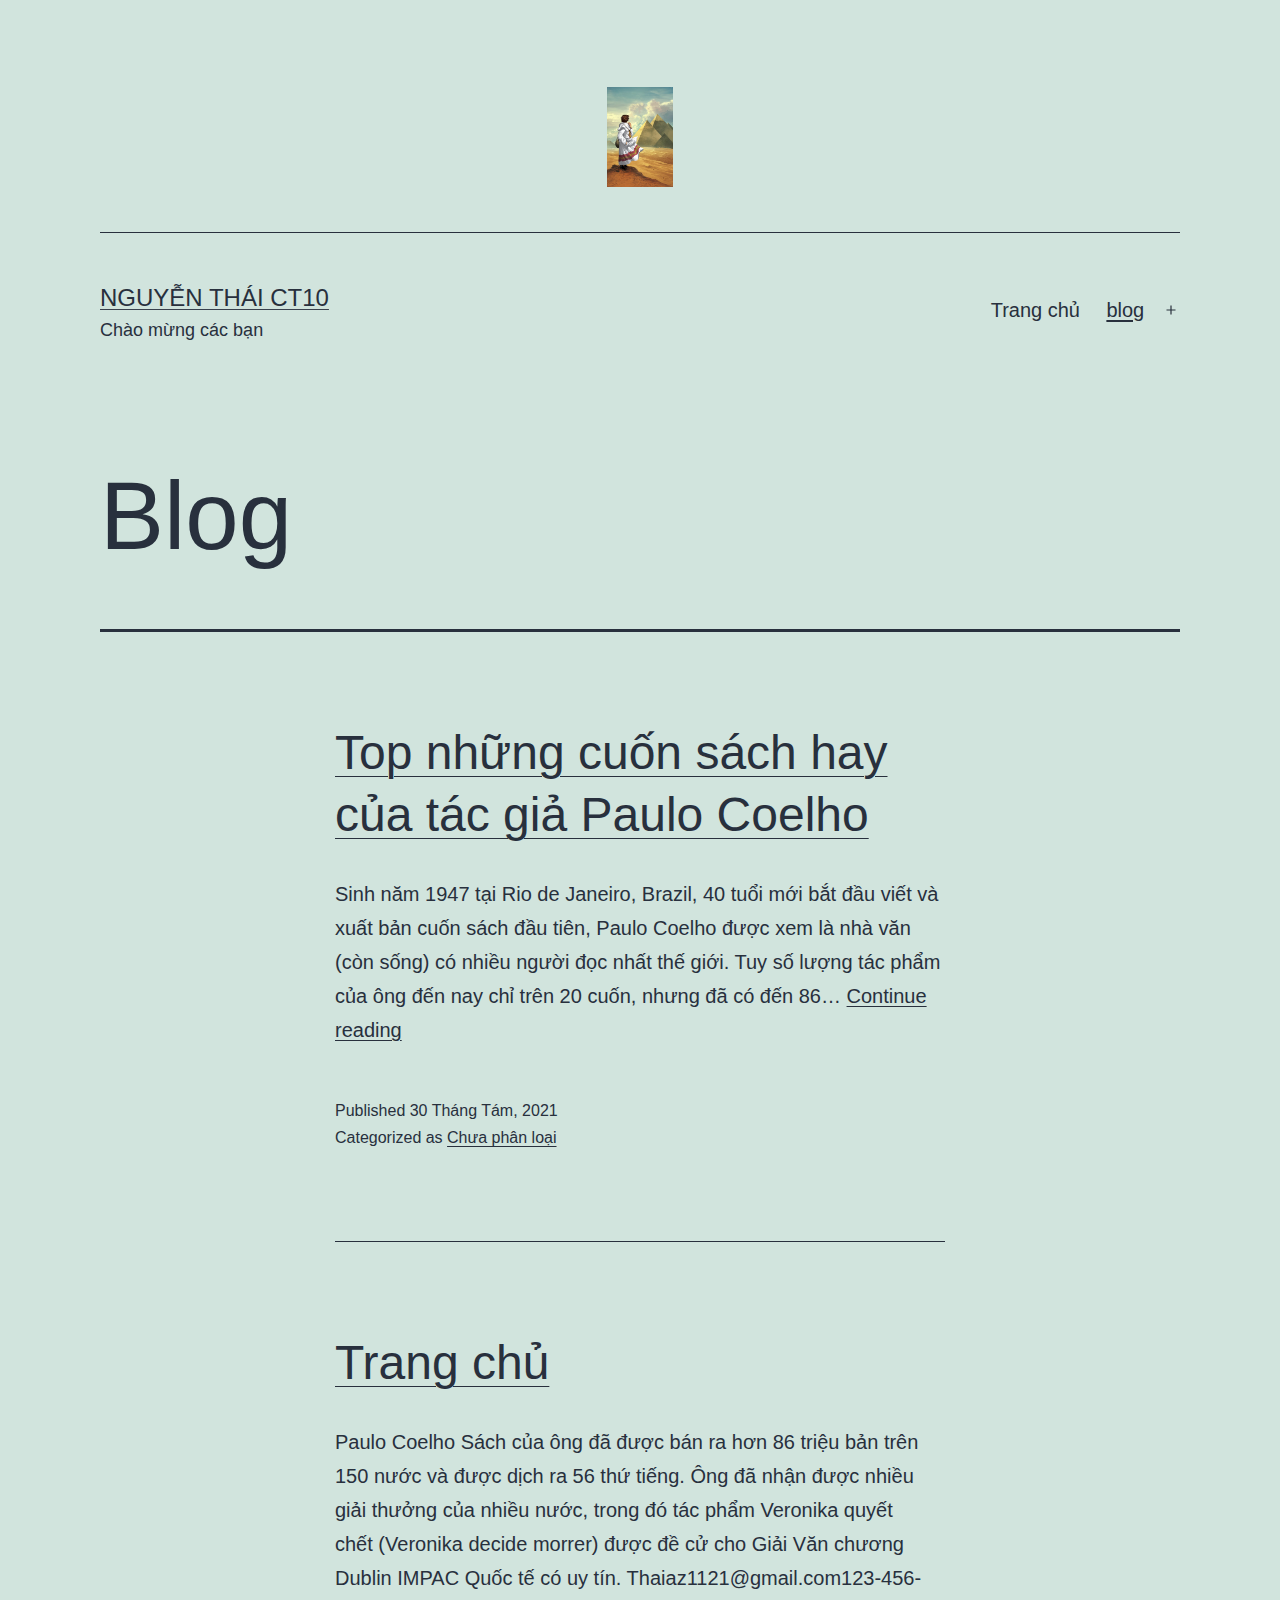
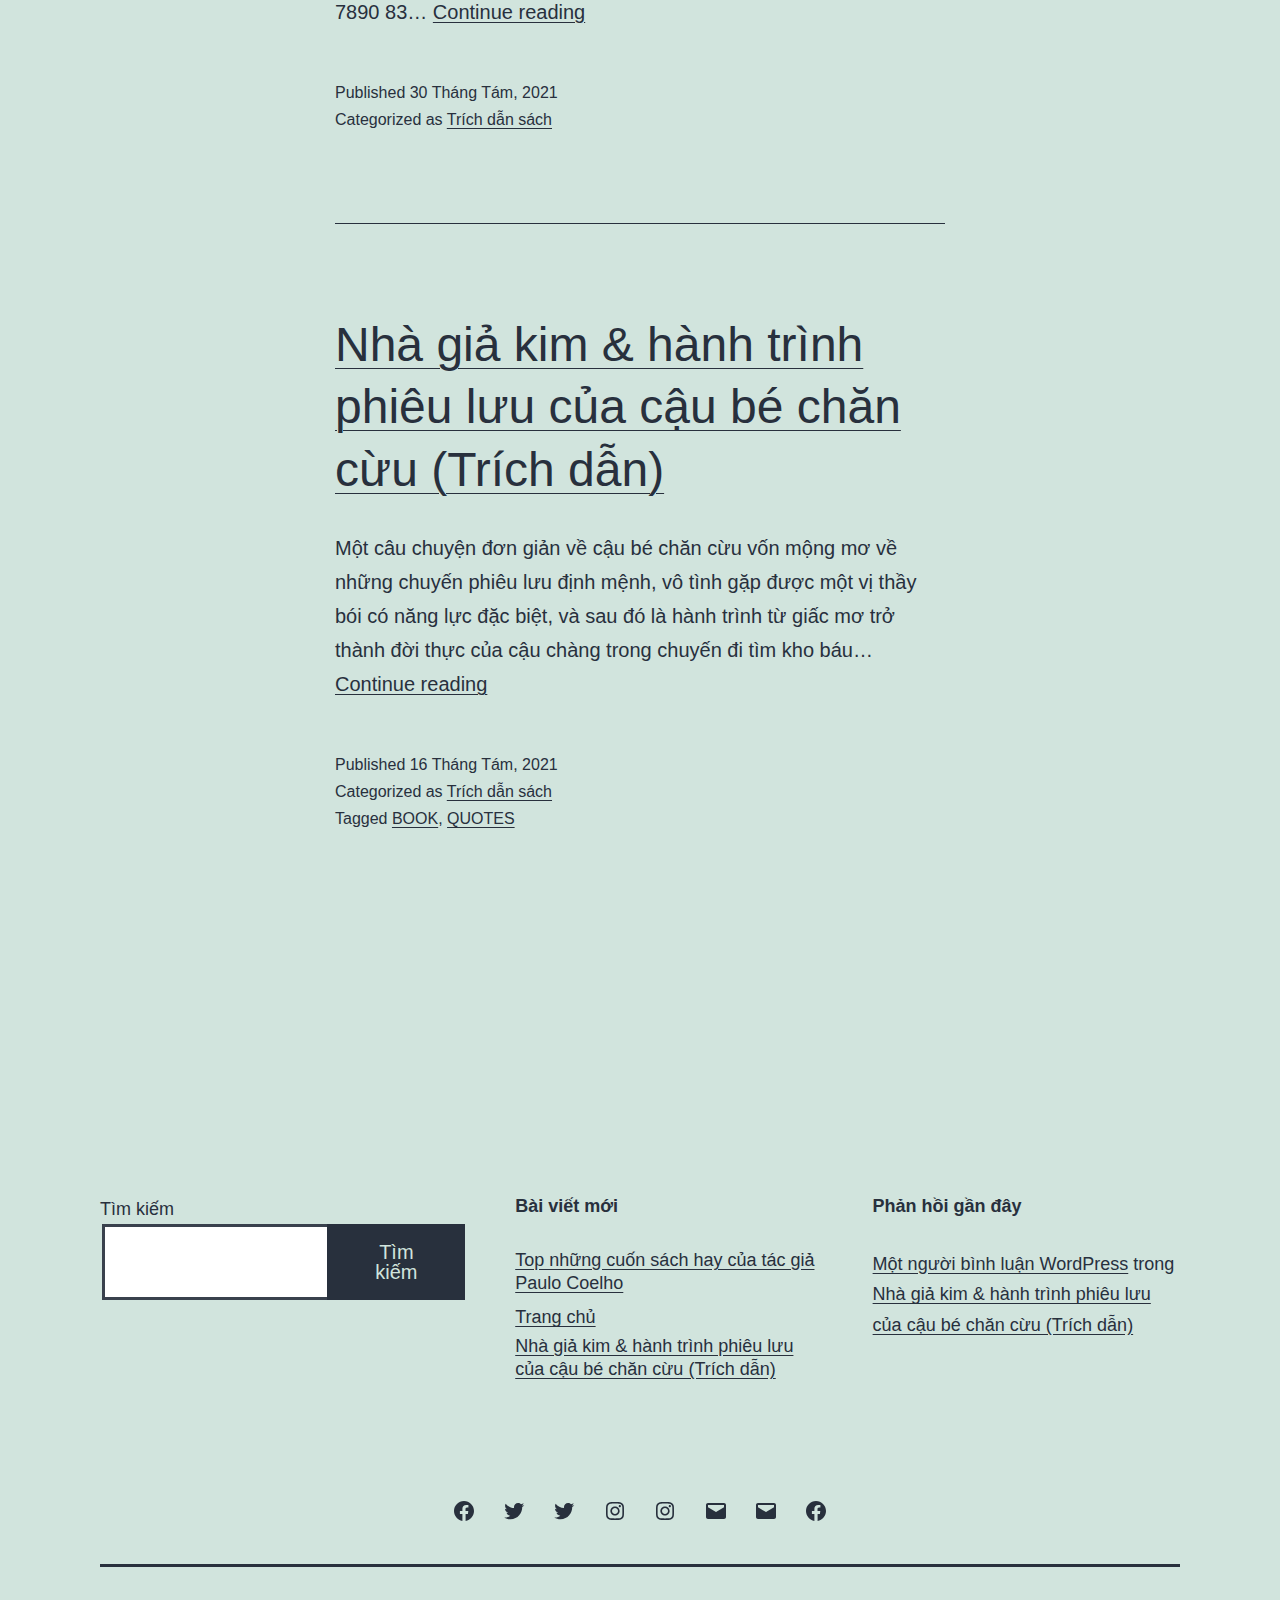
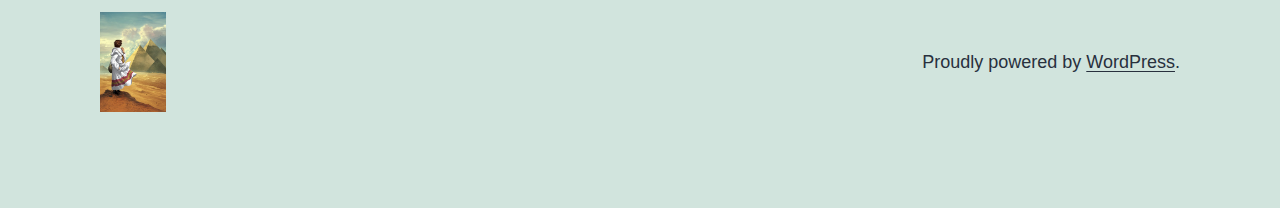
==== commit 63e82293: "rei" ====
--- a/blog/index.html
+++ b/blog/index.html
@@ -64,7 +64,7 @@
 		</div>
 <!-- .menu-button-container -->
 		<div class="primary-menu-container"><ul id="primary-menu-list" class="menu-wrapper">
-<li id="menu-item-140" class="menu-item menu-item-type-post_type menu-item-object-post menu-item-140"><a href="https://thai1802.github.io/mywordpres/?p=69">Trang chủ</a></li>
+<li id="menu-item-140" class="menu-item menu-item-type-post_type menu-item-object-post menu-item-140"><a href="https://thai1802.github.io/mywordpres/trang-chu/">Trang chủ</a></li>
 <li id="menu-item-131" class="menu-item menu-item-type-post_type menu-item-object-page current-menu-item page_item page-item-15 current_page_item current_page_parent menu-item-has-children menu-item-131">
 <a href="https://thai1802.github.io/mywordpres/blog/" aria-current="page">blog</a><button class="sub-menu-toggle" aria-expanded="false" onclick="twentytwentyoneExpandSubMenu(this)"><span class="icon-plus"><svg class="svg-icon" width="18" height="18" aria-hidden="true" role="img" focusable="false" viewbox="0 0 24 24" fill="none" xmlns="http://www.w3.org/2000/svg"><path fill-rule="evenodd" clip-rule="evenodd" d="M18 11.2h-5.2V6h-1.6v5.2H6v1.6h5.2V18h1.6v-5.2H18z" fill="currentColor"></path></svg></span><span class="icon-minus"><svg class="svg-icon" width="18" height="18" aria-hidden="true" role="img" focusable="false" viewbox="0 0 24 24" fill="none" xmlns="http://www.w3.org/2000/svg"><path fill-rule="evenodd" clip-rule="evenodd" d="M6 11h12v2H6z" fill="currentColor"></path></svg></span><span class="screen-reader-text">Open menu</span></button>
 <ul class="sub-menu">
@@ -98,6 +98,21 @@
 
 	<footer class="entry-footer default-max-width">
 		<span class="posted-on">Published <time class="entry-date published updated" datetime="2021-08-30T10:20:37+00:00">30 Tháng Tám, 2021</time></span><div class="post-taxonomies"><span class="cat-links">Categorized as <a href="https://thai1802.github.io/mywordpres/category/khong-phan-loai/" rel="category tag">Chưa phân loại</a> </span></div>	</footer><!-- .entry-footer -->
+</article><!-- #post-${ID} -->
+
+<article id="post-69" class="post-69 post type-post status-publish format-standard hentry category-trich-dan-sach entry">
+
+	
+<header class="entry-header">
+	<h2 class="entry-title default-max-width"><a href="https://thai1802.github.io/mywordpres/trang-chu/">Trang chủ</a></h2></header><!-- .entry-header -->
+
+	<div class="entry-content">
+		<p>Paulo Coelho Sách của ông đã được bán ra hơn 86 triệu bản trên 150 nước và được dịch ra 56 thứ tiếng. Ông đã nhận được nhiều giải thưởng của nhiều nước, trong đó tác phẩm&nbsp;Veronika quyết chết&nbsp;(Veronika decide morrer) được đề cử cho&nbsp;Giải Văn chương Dublin IMPAC Quốc tế&nbsp;có uy tín. Thaiaz1121@gmail.com123-456-7890 83&hellip; <a class="more-link" href="https://thai1802.github.io/mywordpres/trang-chu/">Continue reading <span class="screen-reader-text">Trang chủ</span></a></p>
+	</div>
+<!-- .entry-content -->
+
+	<footer class="entry-footer default-max-width">
+		<span class="posted-on">Published <time class="entry-date published updated" datetime="2021-08-30T02:14:56+00:00">30 Tháng Tám, 2021</time></span><div class="post-taxonomies"><span class="cat-links">Categorized as <a href="https://thai1802.github.io/mywordpres/category/trich-dan-sach/" rel="category tag">Trích dẫn sách</a> </span></div>	</footer><!-- .entry-footer -->
 </article><!-- #post-${ID} -->
 
 <article id="post-1" class="post-1 post type-post status-publish format-quote hentry category-trich-dan-sach tag-book tag-quotes post_format-post-format-quote entry">
@@ -132,6 +147,7 @@
 <h2>Bài viết mới</h2>
 <ul class="wp-block-latest-posts__list wp-block-latest-posts">
 <li><a href="https://thai1802.github.io/mywordpres/top-nhung-cuon-sach-hay-cua-tac-gia-paulo-coelho/">Top những cuốn sách hay của tác giả Paulo Coelho</a></li>
+<li><a href="https://thai1802.github.io/mywordpres/trang-chu/">Trang chủ</a></li>
 <li><a href="https://thai1802.github.io/mywordpres/chao-moi-nguoi/">Nhà giả kim &#038; hành trình phiêu lưu của cậu bé chăn cừu (Trích dẫn)</a></li>
 </ul>
 </div></div></section><section id="block-4" class="widget widget_block"><div class="wp-block-group"><div class="wp-block-group__inner-container">
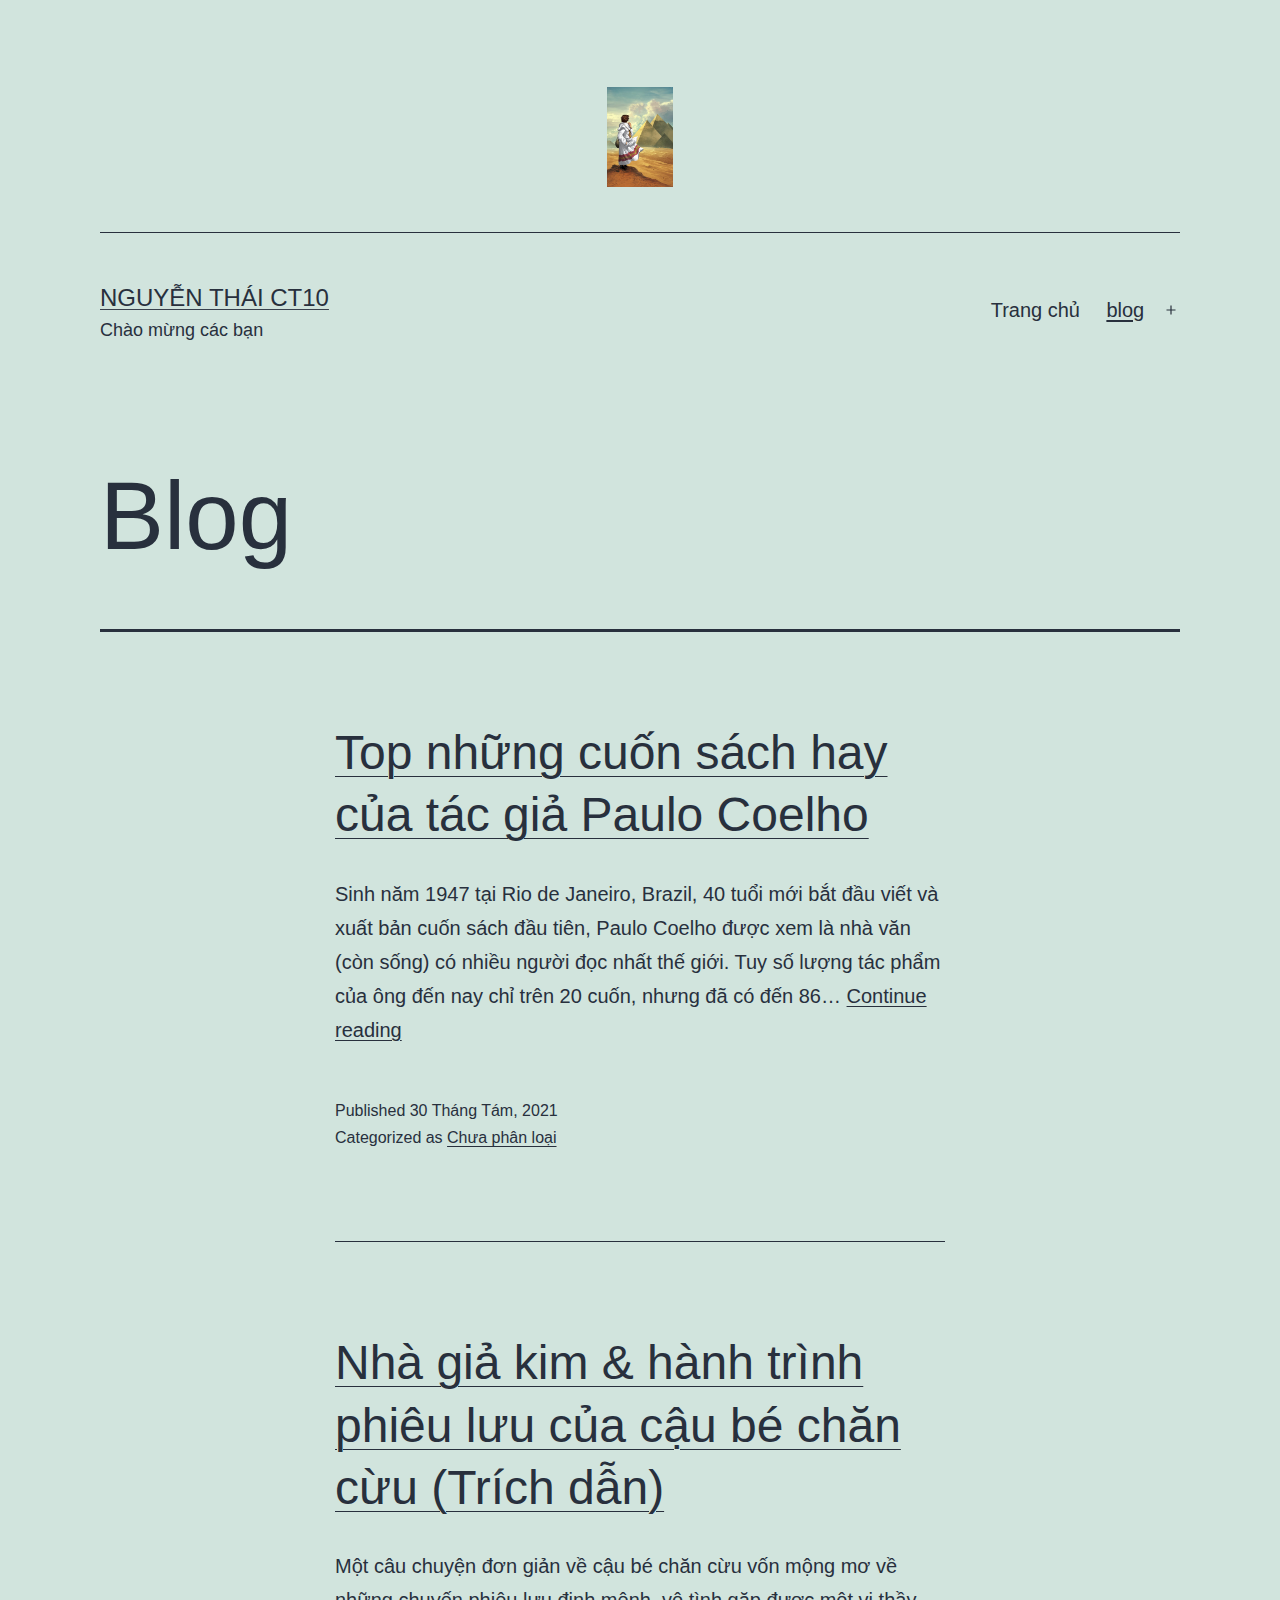
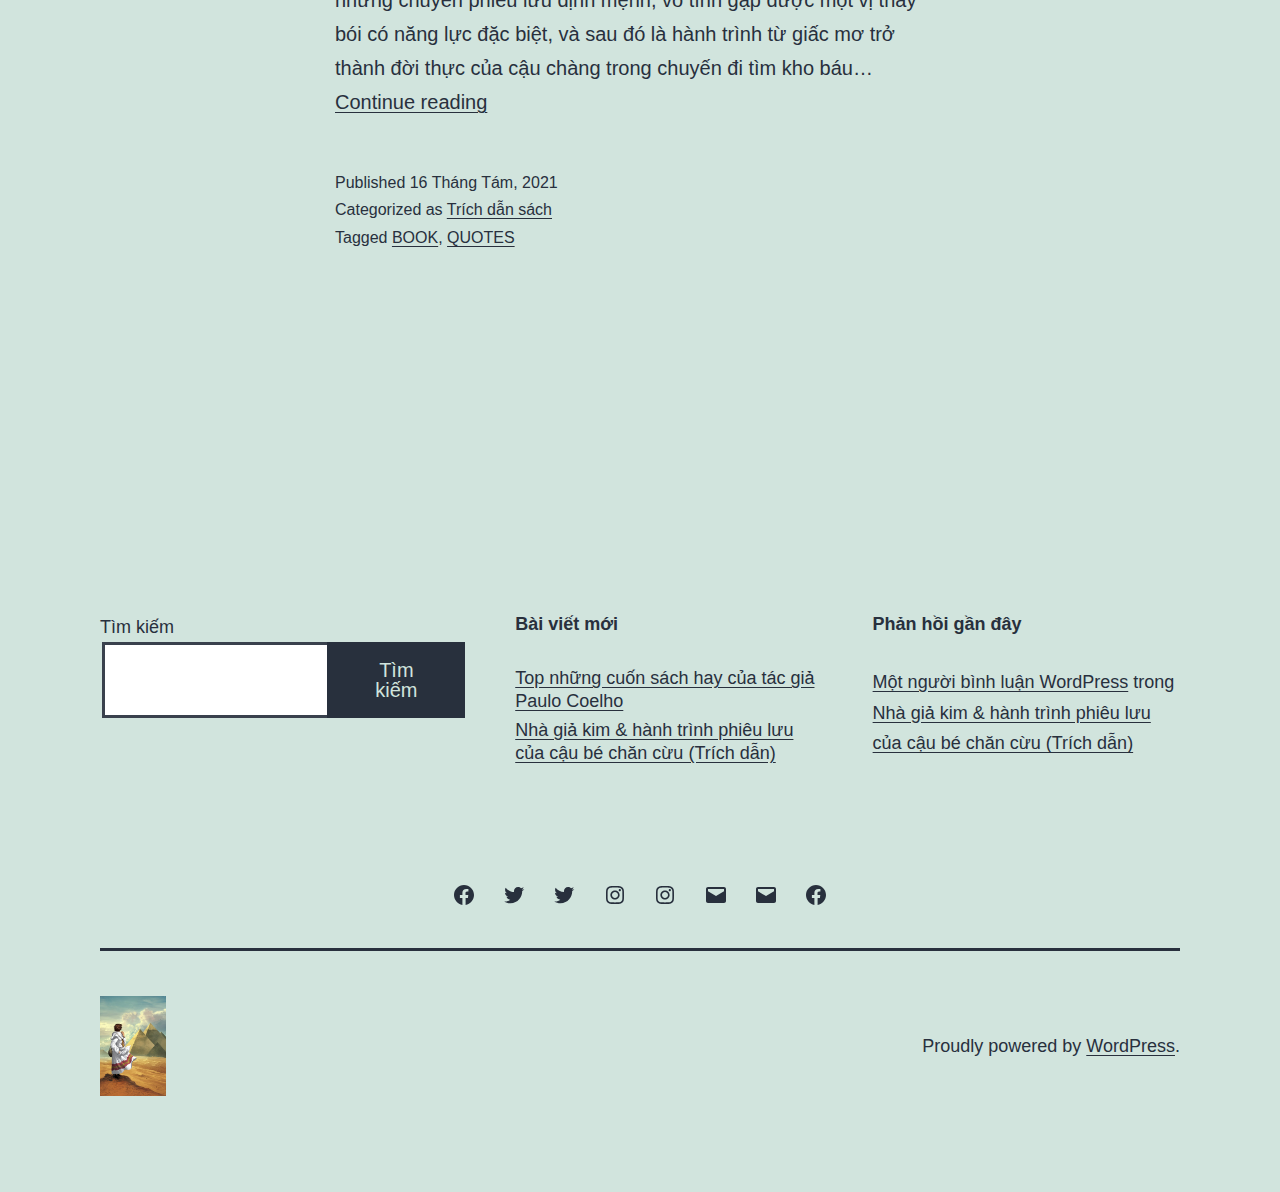
==== commit 087e4958: "Thai1" ====
--- a/blog/index.html
+++ b/blog/index.html
@@ -64,7 +64,7 @@
 		</div>
 <!-- .menu-button-container -->
 		<div class="primary-menu-container"><ul id="primary-menu-list" class="menu-wrapper">
-<li id="menu-item-140" class="menu-item menu-item-type-post_type menu-item-object-post menu-item-140"><a href="https://thai1802.github.io/mywordpres/trang-chu/">Trang chủ</a></li>
+<li id="menu-item-140" class="menu-item menu-item-type-post_type menu-item-object-post menu-item-140"><a href="https://thai1802.github.io/mywordpres/?p=69">Trang chủ</a></li>
 <li id="menu-item-131" class="menu-item menu-item-type-post_type menu-item-object-page current-menu-item page_item page-item-15 current_page_item current_page_parent menu-item-has-children menu-item-131">
 <a href="https://thai1802.github.io/mywordpres/blog/" aria-current="page">blog</a><button class="sub-menu-toggle" aria-expanded="false" onclick="twentytwentyoneExpandSubMenu(this)"><span class="icon-plus"><svg class="svg-icon" width="18" height="18" aria-hidden="true" role="img" focusable="false" viewbox="0 0 24 24" fill="none" xmlns="http://www.w3.org/2000/svg"><path fill-rule="evenodd" clip-rule="evenodd" d="M18 11.2h-5.2V6h-1.6v5.2H6v1.6h5.2V18h1.6v-5.2H18z" fill="currentColor"></path></svg></span><span class="icon-minus"><svg class="svg-icon" width="18" height="18" aria-hidden="true" role="img" focusable="false" viewbox="0 0 24 24" fill="none" xmlns="http://www.w3.org/2000/svg"><path fill-rule="evenodd" clip-rule="evenodd" d="M6 11h12v2H6z" fill="currentColor"></path></svg></span><span class="screen-reader-text">Open menu</span></button>
 <ul class="sub-menu">
@@ -100,21 +100,6 @@
 		<span class="posted-on">Published <time class="entry-date published updated" datetime="2021-08-30T10:20:37+00:00">30 Tháng Tám, 2021</time></span><div class="post-taxonomies"><span class="cat-links">Categorized as <a href="https://thai1802.github.io/mywordpres/category/khong-phan-loai/" rel="category tag">Chưa phân loại</a> </span></div>	</footer><!-- .entry-footer -->
 </article><!-- #post-${ID} -->
 
-<article id="post-69" class="post-69 post type-post status-publish format-standard hentry category-trich-dan-sach entry">
-
-	
-<header class="entry-header">
-	<h2 class="entry-title default-max-width"><a href="https://thai1802.github.io/mywordpres/trang-chu/">Trang chủ</a></h2></header><!-- .entry-header -->
-
-	<div class="entry-content">
-		<p>Paulo Coelho Sách của ông đã được bán ra hơn 86 triệu bản trên 150 nước và được dịch ra 56 thứ tiếng. Ông đã nhận được nhiều giải thưởng của nhiều nước, trong đó tác phẩm&nbsp;Veronika quyết chết&nbsp;(Veronika decide morrer) được đề cử cho&nbsp;Giải Văn chương Dublin IMPAC Quốc tế&nbsp;có uy tín. Thaiaz1121@gmail.com123-456-7890 83&hellip; <a class="more-link" href="https://thai1802.github.io/mywordpres/trang-chu/">Continue reading <span class="screen-reader-text">Trang chủ</span></a></p>
-	</div>
-<!-- .entry-content -->
-
-	<footer class="entry-footer default-max-width">
-		<span class="posted-on">Published <time class="entry-date published updated" datetime="2021-08-30T02:14:56+00:00">30 Tháng Tám, 2021</time></span><div class="post-taxonomies"><span class="cat-links">Categorized as <a href="https://thai1802.github.io/mywordpres/category/trich-dan-sach/" rel="category tag">Trích dẫn sách</a> </span></div>	</footer><!-- .entry-footer -->
-</article><!-- #post-${ID} -->
-
 <article id="post-1" class="post-1 post type-post status-publish format-quote hentry category-trich-dan-sach tag-book tag-quotes post_format-post-format-quote entry">
 
 	
@@ -147,7 +132,6 @@
 <h2>Bài viết mới</h2>
 <ul class="wp-block-latest-posts__list wp-block-latest-posts">
 <li><a href="https://thai1802.github.io/mywordpres/top-nhung-cuon-sach-hay-cua-tac-gia-paulo-coelho/">Top những cuốn sách hay của tác giả Paulo Coelho</a></li>
-<li><a href="https://thai1802.github.io/mywordpres/trang-chu/">Trang chủ</a></li>
 <li><a href="https://thai1802.github.io/mywordpres/chao-moi-nguoi/">Nhà giả kim &#038; hành trình phiêu lưu của cậu bé chăn cừu (Trích dẫn)</a></li>
 </ul>
 </div></div></section><section id="block-4" class="widget widget_block"><div class="wp-block-group"><div class="wp-block-group__inner-container">
